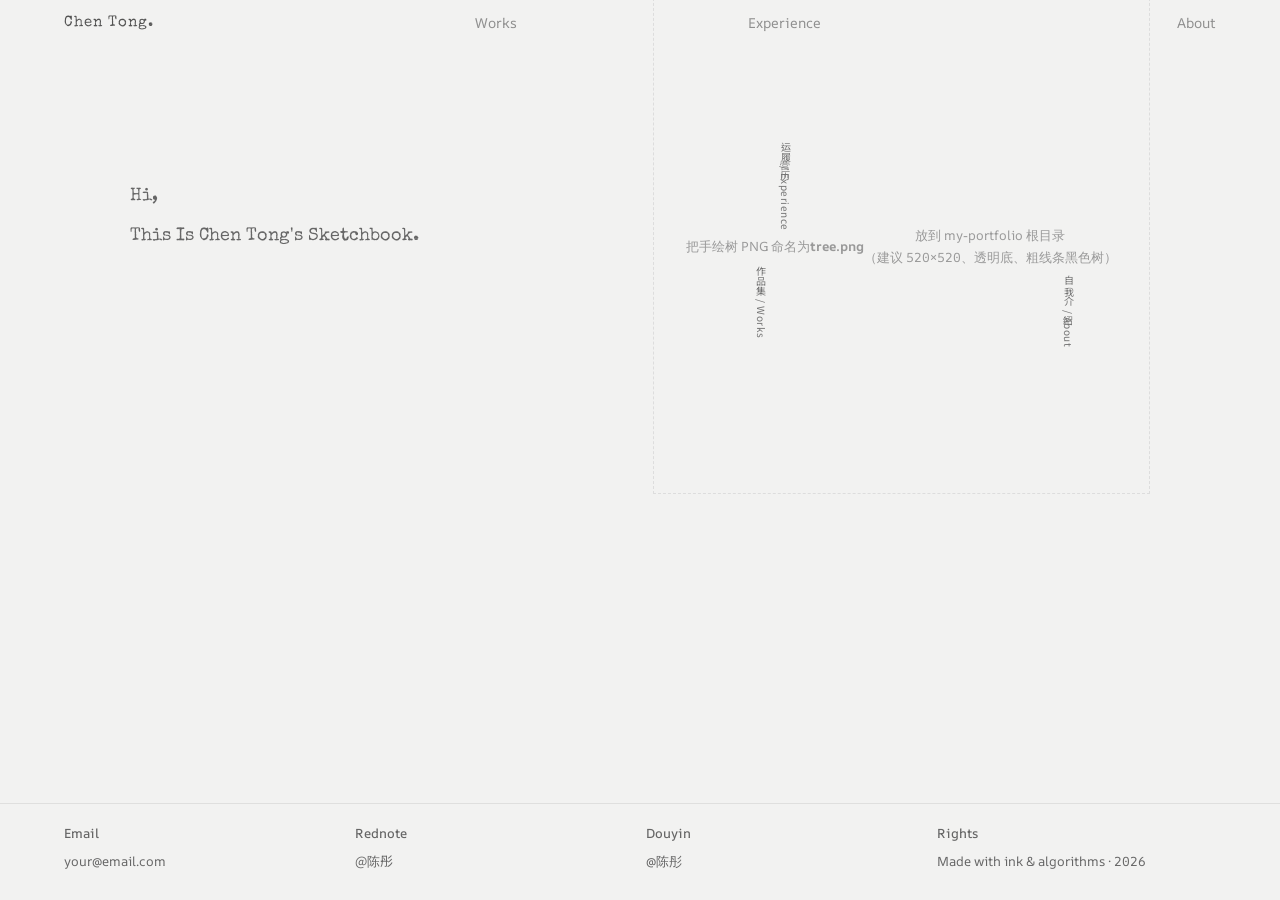
==== index.html @ 50fe326c "init: Chen Tong portfolio with sketchbook homepage + AIGC/Experience/About pages" ====
<!DOCTYPE html>
<html lang="zh-CN">
<head>
  <meta charset="UTF-8" />
  <meta name="viewport" content="width=device-width, initial-scale=1" />
  <title>陈彤 · AIGC Portfolio</title>
  <link rel="preconnect" href="https://fonts.googleapis.com">
  <link rel="preconnect" href="https://fonts.gstatic.com" crossorigin>
  <link href="https://fonts.googleapis.com/css2?family=AR+One+Sans:wght@400;500&family=Special+Elite&family=Noto+Sans+HK:wght@400;500&family=Source+Code+Pro:wght@400;500&display=swap" rel="stylesheet">
  <link rel="stylesheet" href="styles.css">
</head>
<body class="home">

  <header>
    <nav class="nav code">
      <a class="brand" href="./index.html">Chen Tong.</a>
      <a class="nav-1" href="./aigc.html">Works</a>
      <a class="nav-2" href="./experience.html">Experience</a>
      <a class="nav-3" href="./about.html">About</a>
    </nav>
  </header>

  <main class="hero-container">
    <section class="intro">
      <div class="intro-top">
        <h1 class="en-special">Hi,</h1>
        <h2 class="en-special">This Is Chen Tong's Sketchbook.</h2>
      </div>
      <div class="intro-cta">
        <p class="en-special">Let's Flip Through It.</p>
      </div>
    </section>

    <section class="visual">
      <div class="tree-wrap" aria-label="hand-drawn tree illustration">
        <div id="p5-overlay"></div>
        <img class="tree" id="treeImg" src="./tree.png" alt="Tree illustration"
             onerror="this.style.display='none'; document.getElementById('treeFallback').style.display='flex';" />
        <div class="tree-missing" id="treeFallback" style="display:none;">
          把手绘树 PNG 命名为 <b>tree.png</b> 放到 my-portfolio 根目录<br/>
          （建议 520×520、透明底、粗线条黑色树）
        </div>

        <a href="./experience.html" class="label experience cn-serif">运营履历 / Experience</a>
        <a href="./aigc.html"       class="label portfolio cn-serif">作品集 / Works</a>
        <a href="./about.html"      class="label introduction cn-serif">自我介绍 / About</a>
      </div>
    </section>
  </main>

  <footer>
    <div class="footer-inner code">
      <div class="footer-item"><b>Email</b><span>your@email.com</span></div>
      <div class="footer-item"><b>Rednote</b><span class="cn-serif">@陈彤</span></div>
      <div class="footer-item"><b>Douyin</b><span>@陈彤</span></div>
      <div class="footer-item"><b>Rights</b><span>Made with ink &amp; algorithms · 2026</span></div>
    </div>
  </footer>

  <script src="https://cdn.jsdelivr.net/npm/p5@1.11.11/lib/p5.js"></script>
  <script>
    // ========== P5 Tree + 字母悬停掉落 ==========
    let treeImg;
    let particles = [];
    let branchPoints = [];
    // 自拟短句池 —— 鼠标悬停树时字母从树枝掉下
    let letterPool = "做内容的人应当同时是讲故事的人和算法的朋友 让AI替我做重复的那一半 把时间留给有灵魂的那一半 一个人加一个AI等于一支队伍 Content with soul AIGC every day".replace(/\s+/g, "").split("");
    let poemIndex = 0;
    let isFinished = false;
    let groundMap = [];
    let currentSway = 0;
    let mobileShakeTimer = 0;
    let config = { fontSize:15, maxFallSpeed:1.5, drag:0.97, spawnIntensity:12, swayAmplitude:0.03, letterSpacing:20, groundY:0.95, driftRange:0.5, rotateSpeed:0.7, margin:0.2 };

    function preload(){
      treeImg = loadImage('./tree.png',
        () => console.log("tree.png loaded"),
        (e) => console.warn("tree.png not found — using fallback")
      );
    }
    function setup(){
      pixelDensity(1);
      if(!treeImg || !treeImg.width) return;
      let c = createCanvas(treeImg.width, treeImg.height);
      c.parent('p5-overlay');
      let baseLine = height * config.groundY;
      for(let i=0;i<width;i++) groundMap[i] = baseLine;
      treeImg.loadPixels();
      for(let x=0;x<treeImg.width;x+=6){
        for(let y=0;y<treeImg.height;y+=6){
          let idx = (x + y * treeImg.width) * 4;
          if(treeImg.pixels[idx + 3] > 50) branchPoints.push({x,y});
        }
      }
      textFont('Georgia'); textSize(config.fontSize); textAlign(CENTER, CENTER);
    }
    let hasHiddenStaticTree = false;
    function draw(){
      if(!treeImg || !treeImg.width) return;
      clear();
      let canvasElem = document.querySelector('#p5-overlay canvas');
      let eMX = mouseX, eMY = mouseY;
      if(canvasElem){
        eMX = mouseX * (width / canvasElem.offsetWidth);
        eMY = mouseY * (height / canvasElem.offsetHeight);
      }
      let m = width * config.margin;
      let mouseHover = (eMX > m && eMX < width-m && eMY > m && eMY < height-m);
      if(mobileShakeTimer > 0) mobileShakeTimer--;
      let isHovering = mouseHover || (mobileShakeTimer > 0);

      if(!hasHiddenStaticTree && frameCount > 5){
        let t = document.getElementById('treeImg');
        if(t) t.style.opacity = '0';
        hasHiddenStaticTree = true;
      }

      let targetSway = (isHovering && !isFinished) ? sin(frameCount*0.08)*config.swayAmplitude : 0;
      currentSway = lerp(currentSway, targetSway, 0.05);

      push();
      translate(width/2, height);
      shearX(currentSway);
      image(treeImg, -width/2, -height, width, height);
      pop();

      if(isHovering && !isFinished){
        for(let i=0;i<config.spawnIntensity;i++){
          if(poemIndex < letterPool.length){
            let pt = random(branchPoints);
            if(letterPool[poemIndex] !== " ") particles.push(new Letter(pt.x, pt.y, letterPool[poemIndex]));
            poemIndex++;
          } else { isFinished = true; }
        }
      }
      for(let p of particles){ p.update(); p.display(); }

      if(canvasElem){
        let ch = canvasElem.offsetHeight;
        let labels = [
          { sel:'.label.experience',   h:0.71, noiseOff:100 },
          { sel:'.label.portfolio',    h:0.46, noiseOff:200 },
          { sel:'.label.introduction', h:0.25, noiseOff:300 }
        ];
        for(let l of labels){
          let el = document.querySelector(l.sel);
          if(el){
            let swayX = -ch * l.h * Math.tan(currentSway);
            let wn = noise(frameCount*0.01 + l.noiseOff);
            let wind = (wn - 0.5) * 0.2;
            let rot = currentSway * 0.9 + wind;
            el.style.transformOrigin = "top center";
            el.style.transform = `translateX(${swayX}px) rotate(${rot}rad) skewX(${rot*15}deg)`;
          }
        }
      }
    }
    class Letter{
      constructor(x,y,c){
        this.pos=createVector(x,y); this.vel=createVector(random(-0.5,0.5), random(0.1,0.5));
        this.acc=createVector(0,0.04); this.char=c; this.isStatic=false;
        this.angle=random(TWO_PI); this.noiseSeed=random(1000); this.finalAngle=random(-0.4,0.4);
      }
      update(){
        if(this.isStatic) return;
        let breeze = map(noise(this.noiseSeed, frameCount*0.015), 0, 1, -config.driftRange, config.driftRange);
        this.vel.x += breeze * 0.15;
        this.vel.add(this.acc); this.vel.mult(config.drag);
        if(this.vel.y > config.maxFallSpeed) this.vel.y = config.maxFallSpeed;
        this.pos.add(this.vel);
        this.angle += (this.vel.mag()*0.08) * config.rotateSpeed;
        let xIdx = floor(constrain(this.pos.x, 0, width-1));
        if(this.pos.y >= groundMap[xIdx]){
          this.pos.y = groundMap[xIdx]; this.isStatic = true;
          let r = config.letterSpacing/2;
          for(let i=-r;i<=r;i++){
            let cx = floor(constrain(xIdx+i, 0, width-1));
            let lift = map(abs(i), 0, r, config.fontSize*0.65, 0);
            groundMap[cx] -= lift;
          }
        }
      }
      display(){
        push(); translate(this.pos.x, this.pos.y);
        rotate(this.isStatic ? this.finalAngle : this.angle);
        fill(70, this.isStatic ? 200 : 160); noStroke();
        text(this.char, 0, 0); pop();
      }
    }
    function mousePressed(){ handleInput(); }
    function touchStarted(){ handleInput(); }
    function handleInput(){
      let c = document.querySelector('#p5-overlay canvas');
      if(c && mouseX>0 && mouseX<width && mouseY>0 && mouseY<height) mobileShakeTimer = 180;
    }
  </script>

  <script>
    // 字符拆分入场动画
    document.addEventListener('DOMContentLoaded', () => {
      const targets = [
        { sel:'.intro-top h1',  baseDelay:0.1 },
        { sel:'.intro-top h2',  baseDelay:0.2 },
        { sel:'.intro-cta p',   baseDelay:2   }
      ];
      targets.forEach(t => {
        const el = document.querySelector(t.sel);
        if(!el) return;
        const text = el.textContent;
        let html = '';
        for(let i=0;i<text.length;i++){
          const ch = text[i];
          const rnd = Math.random()*0.8;
          const idx = i*0.02;
          const delay = t.baseDelay + rnd + idx;
          if(t.sel === '.intro-cta p'){
            const vanish = delay + 1 + 3 + Math.random()*0.5;
            html += `<span class="char" style="animation-name:floatUpChar,driftAway;animation-duration:1s,2s;animation-delay:${delay}s,${vanish}s;animation-fill-mode:forwards,forwards;">${ch}</span>`;
          } else {
            html += `<span class="char" style="animation-delay:${delay}s">${ch}</span>`;
          }
        }
        el.innerHTML = html;
      });
    });
  </script>
</body>
</html>
---- styles.css ----
/* ========== tokens ========== */
:root{
  --bg:   #F2F2F1;
  --ink:  #111111;
  --text: #666666;
  --muted:#999999;
  --line: #DDDDDD;
}
*{ box-sizing: border-box; }
html, body{ margin: 0; padding: 0; background: var(--bg); color: var(--text); }
body{
  font-family: "AR One Sans", sans-serif;
  line-height: 1.7;
  -webkit-font-smoothing: antialiased;
  -moz-osx-font-smoothing: grayscale;
}
a{ color: inherit; text-decoration: none; }

/* ========== Typography helpers ========== */
.en-special{ font-family: "Special Elite", serif; }
.code      { font-family: "AR One Sans", sans-serif; }
.cn-serif  { font-family: "Source Han Sans SC", "Noto Sans HK", sans-serif; }

/* ========== Top Nav (shared) ========== */
header{
  position: relative;
  background: transparent;
  z-index: 100;
}
.nav{
  max-width: 1200px;
  margin: 10px auto 0;
  padding: 0 24px;
  display: grid;
  grid-template-columns: 1fr 1fr 1fr 1fr;   /* 4 列：左边 brand，然后 3 个菜单 */
  align-items: center;
  font-size: 14px;
}
.nav .brand{
  justify-self: start;
  font-family: "Special Elite", serif;
  color: var(--ink);
  font-size: 15px;
  letter-spacing: 1px;
}
.nav a{
  color: var(--text);
  text-decoration: none;
  opacity: .7;
  transition: all 0.2s ease;
  display: inline-block;
  transform-origin: bottom center;
}
.nav a:hover{ opacity: 1; }
.nav a:active{
  color: #ccc;
  transform: perspective(500px) rotateX(60deg) skewX(-15deg);
}
.nav a.active{ opacity: 1; color: var(--ink); }
.nav a.nav-1{ justify-self: center; }
.nav a.nav-2{ justify-self: center; }
.nav a.nav-3{ justify-self: end; }

/* ========== Footer (shared) ========== */
footer{
  border-top: 1px solid rgba(0,0,0,0.08);
  margin-top: 0;
}
.footer-inner{
  max-width: 1200px;
  margin: 0 auto;
  padding: 18px 24px 28px;
  display: grid;
  grid-template-columns: repeat(4, 1fr);
  gap: 12px;
  font-size: 13px;
}
.footer-item b{
  display: block;
  font-weight: 500;
  margin-bottom: 6px;
}
@media (max-width: 480px){
  .footer-inner{ grid-template-columns: 1fr 1fr; row-gap: 16px; font-size: 12px; }
}

/* ========== HOMEPAGE (index.html) ========== */
body.home{
  height: 100vh;
  overflow: hidden;           /* 一屏固定，不滚动 */
  display: flex;
  flex-direction: column;
}
body.home main{ flex: 1; min-height: 0; }

.hero-container{
  max-width: 1200px;
  margin: -90px auto 0;
  padding: 0 24px 40px;
  display: grid;
  grid-template-columns: 1.05fr 1fr;
  gap: 2px;
  align-items: start;
  height: 100%;
}

.intro{
  padding: 24px 0;
  display: flex;
  flex-direction: column;
  min-height: 100px;
}
.intro-top{
  margin-bottom: 20px;
  padding-top: 210px;
}
.intro-cta{
  margin-top: 150px;
  padding-left: 320px;
}
.intro h1, .intro h2, .intro p{
  margin: 0;
  font-weight: 500;
  font-size: 18px;
  line-height: 1.8;
}
.intro h1{ margin-bottom: 8px; }

/* 字符级入场/飘散动画 */
.char{
  display: inline-block;
  opacity: 0;
  transform: translateY(40px) skewY(10deg);
  animation: floatUpChar 1s cubic-bezier(0.25,0.46,0.45,0.94) forwards;
  white-space: pre;
}
@keyframes floatUpChar{
  0%  { opacity: 0; transform: translateY(40px) skewY(10deg) rotate(5deg); }
  100%{ opacity: 1; transform: translateY(0) skewY(0) rotate(0deg); }
}
@keyframes driftAway{
  0%  { opacity: 1; transform: translate(0,0) rotate(0deg); filter: blur(0); }
  100%{ opacity: 0; transform: translate(30px,-30px) rotate(15deg); filter: blur(3px); }
}

.visual{
  position: relative;
  width: 100%;
  display: flex;
  justify-content: center;
  align-items: center;
  padding: 12px 0;
  margin-top: 40px;
}
.tree-wrap{
  position: relative;
  width: 100%;
  max-width: 520px;
  margin: 0 auto;
}
.tree{
  width: 100%;
  height: auto;
  display: block;
  opacity: 1;
  pointer-events: none;
  transition: opacity 0.8s ease-out;
}
.tree-missing{
  width: 100%;
  aspect-ratio: 1/1;
  border: 1px dashed var(--line);
  display: flex; align-items: center; justify-content: center;
  font-family: "AR One Sans", sans-serif;
  font-size: 13px;
  color: var(--muted);
  padding: 24px; text-align: center;
  line-height: 1.7;
}

/* 悬挂标签 */
.label{
  position: absolute;
  color: var(--text);
  font-size: 10px;
  writing-mode: vertical-rl;
  text-orientation: mixed;
  letter-spacing: 0.5px;
  opacity: .9;
  z-index: 20;
  pointer-events: auto;
  cursor: pointer;
  transition: opacity 0.2s;
}
.label:hover{ opacity: 1; }
.label.experience  { top: 29%; left: 25%; }
.label.portfolio   { top: 54%; left: 20%; }
.label.introduction{ top: 56%; left: 82%; }

#p5-overlay{
  position: absolute;
  inset: 0;
  z-index: 10;
  pointer-events: auto;
}
#p5-overlay canvas{
  width: 100% !important;
  height: auto !important;
  display: block;
}

/* ========== INNER PAGES (aigc / experience / about) ========== */
body.inner main{
  max-width: 1200px;
  margin: 0 auto;
  padding: 40px 24px 60px;
  min-height: calc(100vh - 180px);
}
.page-title{
  font-family: "Special Elite", serif;
  font-size: clamp(72px, 10vw, 140px);
  line-height: 1;
  color: var(--ink);
  letter-spacing: -2px;
  margin: 20px 0 12px;
}
.page-sub{
  font-family: "Noto Sans HK", sans-serif;
  font-size: 15px;
  color: var(--text);
  max-width: 640px;
  margin: 0 0 40px;
}

/* ===== AIGC page: wave-based section switcher ===== */
.aigc-stage{
  position: relative;
  height: 72vh;
  min-height: 560px;
  border-top: 1px solid var(--line);
}
.aigc-canvas{
  position: absolute;
  inset: 0;
  z-index: 5;
}
.aigc-content{
  position: absolute;
  inset: 40px 0 260px;
  z-index: 2;
  overflow: hidden;
  padding: 0 10px;
}
.aigc-panel{
  opacity: 0;
  pointer-events: none;
  transition: opacity .5s ease;
  position: absolute;
  inset: 0;
  display: flex; flex-direction: column; gap: 12px;
}
.aigc-panel.visible{ opacity: 1; pointer-events: auto; }

.aigc-sub{
  font-family: "Noto Sans HK", sans-serif;
  font-size: 13px;
  color: var(--text);
  max-width: 760px;
  margin-bottom: 12px;
}
.aigc-gallery{
  display: grid;
  grid-template-columns: repeat(3, 1fr);
  gap: 20px;
  flex: 1;
  align-content: start;
}
@media (max-width: 820px){ .aigc-gallery{ grid-template-columns: 1fr 1fr; } }
@media (max-width: 520px){ .aigc-gallery{ grid-template-columns: 1fr; } }

.thumb-item{ display: flex; flex-direction: column; gap: 6px; }
.thumb{
  width: 100%; aspect-ratio: 3/4;
  background: #fff;
  border: 1px solid var(--line);
  overflow: hidden; position: relative;
  cursor: zoom-in;
  transition: transform .25s ease;
}
.thumb:hover{ transform: translateY(-3px); }
.thumb img{
  position: absolute; inset: 0;
  width: 100%; height: 100%;
  object-fit: contain;
  display: block;
}
.thumb.video::after{
  content: "▶";
  position: absolute; inset: 0;
  display: flex; align-items: center; justify-content: center;
  font-size: 28px; color: var(--muted);
}
.thumb-meta{
  display: flex; justify-content: space-between; align-items: baseline;
  font-family: "Source Code Pro", monospace;
  font-size: 11px;
  color: var(--text);
  letter-spacing: 1px;
}
.thumb-meta .no{ color: var(--muted); }

/* 工作流列表 */
.wf-list{
  display: grid;
  grid-template-columns: 1fr 1fr;
  gap: 0;
  border-top: 1px solid var(--line);
  align-content: start;
}
@media (max-width: 820px){ .wf-list{ grid-template-columns: 1fr; } }
.wf-item{
  padding: 18px 20px 18px 0;
  border-bottom: 1px solid var(--line);
  border-right: 1px solid var(--line);
}
.wf-item:nth-child(even){ border-right: none; padding-left: 20px; }
.wf-no{ font-family: "Source Code Pro", monospace; font-size: 11px; color: var(--muted); letter-spacing: 2px; }
.wf-title{ font-family: "Noto Sans HK", sans-serif; font-size: 16px; font-weight: 500; color: var(--ink); margin: 6px 0 4px; }
.wf-desc{ font-family: "Noto Sans HK", sans-serif; font-size: 13px; color: var(--text); line-height: 1.7; }

/* ===== Image modal (点图放大) ===== */
.img-modal{
  position: fixed; inset: 0;
  background: rgba(0,0,0,.82);
  display: flex; align-items: center; justify-content: center;
  z-index: 200;
  opacity: 0; pointer-events: none;
  transition: opacity .25s ease;
}
.img-modal.active{ opacity: 1; pointer-events: auto; }
.img-modal img{
  max-width: 88vw; max-height: 88vh;
  object-fit: contain; cursor: zoom-out;
}

/* ===== Experience page (Career) ===== */
.career-group{ margin-bottom: 48px; }
.career-label{
  font-family: "Special Elite", serif;
  font-size: 22px;
  color: var(--ink);
  margin-bottom: 18px;
  letter-spacing: -.5px;
  border-bottom: 1px solid var(--line);
  padding-bottom: 8px;
}
.acct-grid{
  display: grid;
  grid-template-columns: repeat(3, 1fr);
  gap: 0;
  border-top: 1px solid var(--line);
}
@media (max-width: 820px){ .acct-grid{ grid-template-columns: 1fr 1fr; } }
@media (max-width: 520px){ .acct-grid{ grid-template-columns: 1fr; } }
.acct{
  padding: 22px 20px 22px 0;
  border-bottom: 1px solid var(--line);
  border-right: 1px solid var(--line);
  display: block;
}
.acct:nth-child(3n){ border-right: none; }
.acct:not(:nth-child(3n+1)){ padding-left: 20px; }
.acct-platform{ font-family: "Source Code Pro", monospace; font-size: 11px; letter-spacing: 2px; color: var(--muted); text-transform: uppercase; }
.acct-name{ font-family: "Noto Sans HK", sans-serif; font-size: 17px; font-weight: 500; color: var(--ink); margin: 6px 0 4px; }
.acct-stats{ display: flex; gap: 16px; font-family: "Source Code Pro", monospace; font-size: 12px; color: var(--text); margin: 6px 0 10px; }
.acct-stats b{ color: var(--ink); font-weight: 500; }
.acct-desc{ font-family: "Noto Sans HK", sans-serif; font-size: 13px; color: var(--text); line-height: 1.7; }

/* ===== About page (Skills) ===== */
.skills-grid{
  display: grid; grid-template-columns: 1fr 1fr; gap: 0;
  border-top: 1px solid var(--line);
}
@media (max-width: 820px){ .skills-grid{ grid-template-columns: 1fr; } }
.skill-block{
  padding: 28px 22px 28px 0;
  border-bottom: 1px solid var(--line);
  border-right: 1px solid var(--line);
}
.skill-block:nth-child(even){ border-right: none; padding-left: 22px; }
.skill-block h3{
  font-family: "Special Elite", serif;
  font-size: 26px;
  color: var(--ink);
  margin: 0 0 10px;
  letter-spacing: -.5px;
}
.skill-block ul{ padding-left: 18px; margin: 6px 0 0; font-family: "Noto Sans HK", sans-serif; color: var(--text); }
.skill-block li{ margin-bottom: 6px; }
.skill-block p{ font-family: "Noto Sans HK", sans-serif; color: var(--text); margin: 0; }

.moodboard{
  display: grid; grid-template-columns: repeat(3, 1fr); gap: 16px;
  margin-top: 28px;
}
@media (max-width: 820px){ .moodboard{ grid-template-columns: 1fr 1fr; } }
.mood{
  aspect-ratio: 3/4;
  background: #fff;
  border: 1px solid var(--line);
  display: flex; align-items: flex-end; padding: 12px;
  font-family: "Source Code Pro", monospace;
  font-size: 11px; color: var(--muted);
  letter-spacing: 1px;
}

/* ===== Homepage responsive ===== */
@media (max-width: 1024px){
  body.home{ height: auto; overflow: auto; }
  .hero-container{
    grid-template-columns: 1fr;
    gap: 12px;
    align-items: center;
    height: auto;
    min-height: calc(100vh - 160px);
  }
  .intro{ text-align: center; min-height: auto; }
  .intro-top{ padding-top: 120px; }
  .intro-cta{ margin-top: 32px; padding-left: 0; }
  .visual{ margin-top: 0; }
  .visual .tree-wrap{ max-width: 420px; }
  .label{ font-size: 12px; }
  .label.introduction{ top: auto; bottom: 18%; right: 15%; left: auto; }
}
@media (max-width: 480px){
  .nav{ padding: 0 16px; font-size: 12px; }
  .hero-container{ padding: 0 16px 40px; margin-top: 40px; }
  .intro-top{ padding-top: 0; margin-bottom: 10px; }
  .intro-cta{ margin-top: 20px; }
  .intro h1, .intro h2, .intro p{ font-size: 15px; line-height: 1.5; }
  .visual .tree-wrap{ max-width: 380px; transform: translateX(-5%); }
  .label.introduction{ top: 56%; left: 78%; right: auto; bottom: auto; }
}
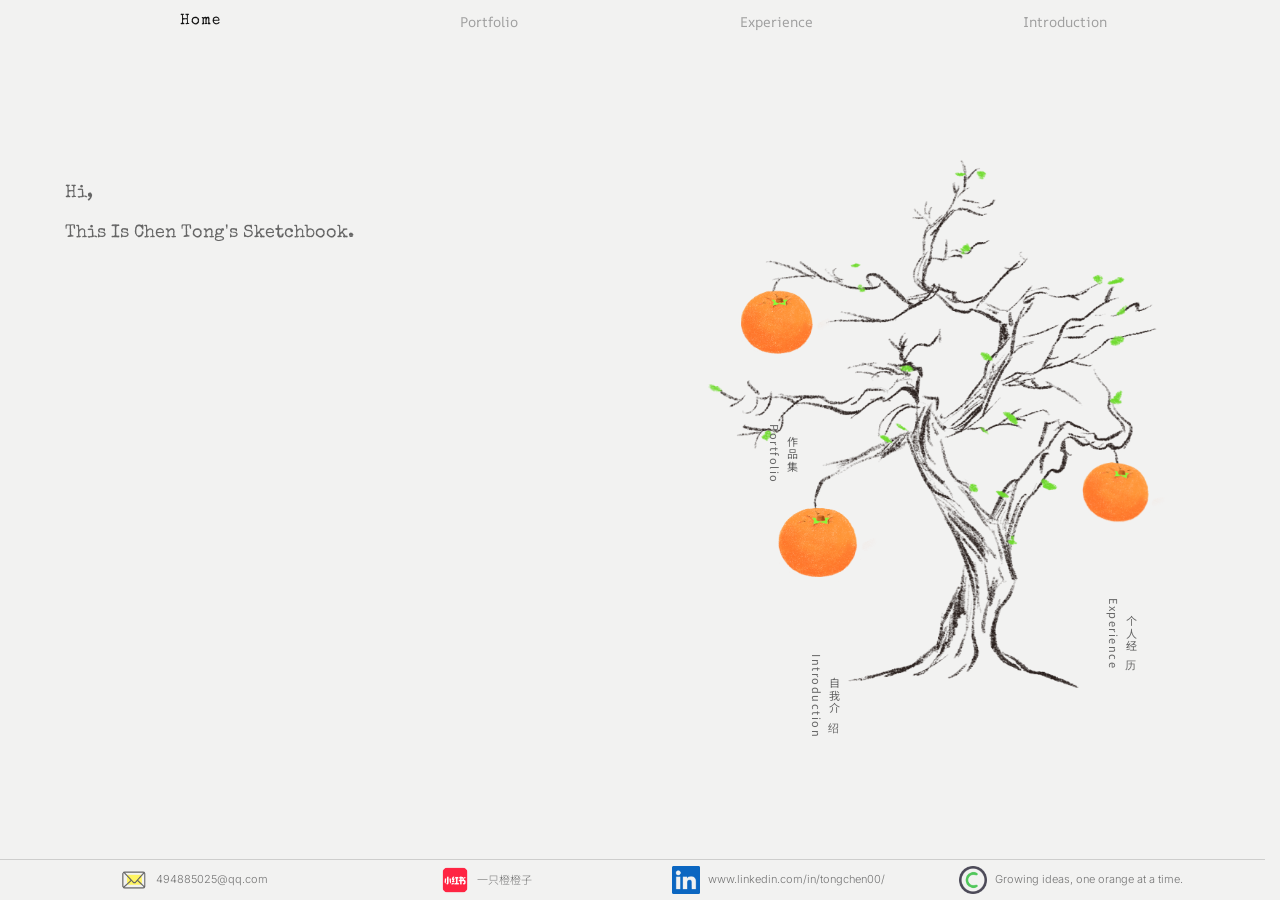
==== commit 5b81166d: "feat: complete portfolio with Portfolio/Experience/About pages - Portfolio: 4 oranges (IP/Poster/AI " ====
--- a/index.html
+++ b/index.html
@@ -6,17 +6,17 @@
   <title>陈彤 · AIGC Portfolio</title>
   <link rel="preconnect" href="https://fonts.googleapis.com">
   <link rel="preconnect" href="https://fonts.gstatic.com" crossorigin>
-  <link href="https://fonts.googleapis.com/css2?family=AR+One+Sans:wght@400;500&family=Special+Elite&family=Noto+Sans+HK:wght@400;500&family=Source+Code+Pro:wght@400;500&display=swap" rel="stylesheet">
+  <link href="https://fonts.googleapis.com/css2?family=AR+One+Sans:wght@400;500&family=Inter:wght@300;400;600&family=Special+Elite&family=Noto+Sans+HK:wght@400;500&family=Source+Code+Pro:wght@400;500&display=swap" rel="stylesheet">
   <link rel="stylesheet" href="styles.css">
 </head>
 <body class="home">
 
   <header>
     <nav class="nav code">
-      <a class="brand" href="./index.html">Chen Tong.</a>
-      <a class="nav-1" href="./aigc.html">Works</a>
+      <a class="brand" href="./index.html">Home</a>
+      <a class="nav-1" href="./aigc.html">Portfolio</a>
       <a class="nav-2" href="./experience.html">Experience</a>
-      <a class="nav-3" href="./about.html">About</a>
+      <a class="nav-3" href="./about.html">Introduction</a>
     </nav>
   </header>
 
@@ -27,176 +27,64 @@
         <h2 class="en-special">This Is Chen Tong's Sketchbook.</h2>
       </div>
       <div class="intro-cta">
-        <p class="en-special">Let's Flip Through It.</p>
+        <p class="en-special">Let's Pick an orange.</p>
       </div>
     </section>
 
     <section class="visual">
-      <div class="tree-wrap" aria-label="hand-drawn tree illustration">
-        <div id="p5-overlay"></div>
-        <img class="tree" id="treeImg" src="./tree.png" alt="Tree illustration"
-             onerror="this.style.display='none'; document.getElementById('treeFallback').style.display='flex';" />
-        <div class="tree-missing" id="treeFallback" style="display:none;">
-          把手绘树 PNG 命名为 <b>tree.png</b> 放到 my-portfolio 根目录<br/>
-          （建议 520×520、透明底、粗线条黑色树）
+      <div class="tree-wrap" aria-label="hand-drawn orange tree">
+        <img class="tree" src="./images/tree_new/tree.png" alt="Orange tree" />
+
+        <!-- 飘落的叶子（6 片错开节奏） -->
+        <div class="leaves-layer" aria-hidden="true">
+          <img class="leaf leaf-1" src="./images/tree/leaves.png" alt="" />
+          <img class="leaf leaf-2" src="./images/tree/leaves.png" alt="" />
+          <img class="leaf leaf-3" src="./images/tree/leaves.png" alt="" />
+          <img class="leaf leaf-4" src="./images/tree/leaves.png" alt="" />
+          <img class="leaf leaf-5" src="./images/tree/leaves.png" alt="" />
+          <img class="leaf leaf-6" src="./images/tree/leaves.png" alt="" />
         </div>
 
-        <a href="./experience.html" class="label experience cn-serif">运营履历 / Experience</a>
-        <a href="./aigc.html"       class="label portfolio cn-serif">作品集 / Works</a>
-        <a href="./about.html"      class="label introduction cn-serif">自我介绍 / About</a>
+        <!-- 3 颗橙子，每颗对应一个子页面；位置用百分比，方便后续微调 -->
+        <a class="orange-item portfolio" href="javascript:void(0)" data-target="./aigc.html">
+          <img class="orange" src="./images/tree_new/orange1.png" alt="" />
+          <span class="orange-label cn-serif">作品集<br/>Portfolio</span>
+        </a>
+        <a class="orange-item experience" href="javascript:void(0)" data-target="./experience.html">
+          <img class="orange" src="./images/tree_new/orange2.png" alt="" />
+          <span class="orange-label cn-serif">个人经历<br/>Experience</span>
+        </a>
+        <a class="orange-item introduction" href="javascript:void(0)" data-target="./about.html">
+          <img class="orange" src="./images/tree_new/orange3.png" alt="" />
+          <span class="orange-label cn-serif">自我介绍<br/>Introduction</span>
+        </a>
       </div>
     </section>
   </main>
 
   <footer>
     <div class="footer-inner code">
-      <div class="footer-item"><b>Email</b><span>your@email.com</span></div>
-      <div class="footer-item"><b>Rednote</b><span class="cn-serif">@陈彤</span></div>
-      <div class="footer-item"><b>Douyin</b><span>@陈彤</span></div>
-      <div class="footer-item"><b>Rights</b><span>Made with ink &amp; algorithms · 2026</span></div>
+      <div class="footer-item">
+        <img class="footer-icon" src="./images/UI_new/Email.png" alt="Email" />
+        <a href="mailto:494885025@qq.com">494885025@qq.com</a>
+      </div>
+      <div class="footer-item">
+        <img class="footer-icon" src="./images/UI_new/Rednote.png" alt="Rednote" />
+        <a class="cn-serif" href="https://www.xiaohongshu.com/user/profile/608949a9000000000101de95?xsec_token=ABeM8Un3uuypA7dOGqYhXfcfPrAej8FT4cInKEH543rTo%3D&amp;xsec_source=pc_search" target="_blank" rel="noopener">一只橙橙子</a>
+      </div>
+      <div class="footer-item">
+        <img class="footer-icon" src="./images/UI_new/Linkedin.png" alt="LinkedIn" />
+        <a href="https://www.linkedin.com/in/tongchen00/" target="_blank" rel="noopener">www.linkedin.com/in/tongchen00/</a>
+      </div>
+      <div class="footer-item">
+        <img class="footer-icon" src="./images/UI_new/Rights.png" alt="Rights" />
+        <span>Growing ideas, one orange at a time.</span>
+      </div>
     </div>
   </footer>
 
-  <script src="https://cdn.jsdelivr.net/npm/p5@1.11.11/lib/p5.js"></script>
   <script>
-    // ========== P5 Tree + 字母悬停掉落 ==========
-    let treeImg;
-    let particles = [];
-    let branchPoints = [];
-    // 自拟短句池 —— 鼠标悬停树时字母从树枝掉下
-    let letterPool = "做内容的人应当同时是讲故事的人和算法的朋友 让AI替我做重复的那一半 把时间留给有灵魂的那一半 一个人加一个AI等于一支队伍 Content with soul AIGC every day".replace(/\s+/g, "").split("");
-    let poemIndex = 0;
-    let isFinished = false;
-    let groundMap = [];
-    let currentSway = 0;
-    let mobileShakeTimer = 0;
-    let config = { fontSize:15, maxFallSpeed:1.5, drag:0.97, spawnIntensity:12, swayAmplitude:0.03, letterSpacing:20, groundY:0.95, driftRange:0.5, rotateSpeed:0.7, margin:0.2 };
-
-    function preload(){
-      treeImg = loadImage('./tree.png',
-        () => console.log("tree.png loaded"),
-        (e) => console.warn("tree.png not found — using fallback")
-      );
-    }
-    function setup(){
-      pixelDensity(1);
-      if(!treeImg || !treeImg.width) return;
-      let c = createCanvas(treeImg.width, treeImg.height);
-      c.parent('p5-overlay');
-      let baseLine = height * config.groundY;
-      for(let i=0;i<width;i++) groundMap[i] = baseLine;
-      treeImg.loadPixels();
-      for(let x=0;x<treeImg.width;x+=6){
-        for(let y=0;y<treeImg.height;y+=6){
-          let idx = (x + y * treeImg.width) * 4;
-          if(treeImg.pixels[idx + 3] > 50) branchPoints.push({x,y});
-        }
-      }
-      textFont('Georgia'); textSize(config.fontSize); textAlign(CENTER, CENTER);
-    }
-    let hasHiddenStaticTree = false;
-    function draw(){
-      if(!treeImg || !treeImg.width) return;
-      clear();
-      let canvasElem = document.querySelector('#p5-overlay canvas');
-      let eMX = mouseX, eMY = mouseY;
-      if(canvasElem){
-        eMX = mouseX * (width / canvasElem.offsetWidth);
-        eMY = mouseY * (height / canvasElem.offsetHeight);
-      }
-      let m = width * config.margin;
-      let mouseHover = (eMX > m && eMX < width-m && eMY > m && eMY < height-m);
-      if(mobileShakeTimer > 0) mobileShakeTimer--;
-      let isHovering = mouseHover || (mobileShakeTimer > 0);
-
-      if(!hasHiddenStaticTree && frameCount > 5){
-        let t = document.getElementById('treeImg');
-        if(t) t.style.opacity = '0';
-        hasHiddenStaticTree = true;
-      }
-
-      let targetSway = (isHovering && !isFinished) ? sin(frameCount*0.08)*config.swayAmplitude : 0;
-      currentSway = lerp(currentSway, targetSway, 0.05);
-
-      push();
-      translate(width/2, height);
-      shearX(currentSway);
-      image(treeImg, -width/2, -height, width, height);
-      pop();
-
-      if(isHovering && !isFinished){
-        for(let i=0;i<config.spawnIntensity;i++){
-          if(poemIndex < letterPool.length){
-            let pt = random(branchPoints);
-            if(letterPool[poemIndex] !== " ") particles.push(new Letter(pt.x, pt.y, letterPool[poemIndex]));
-            poemIndex++;
-          } else { isFinished = true; }
-        }
-      }
-      for(let p of particles){ p.update(); p.display(); }
-
-      if(canvasElem){
-        let ch = canvasElem.offsetHeight;
-        let labels = [
-          { sel:'.label.experience',   h:0.71, noiseOff:100 },
-          { sel:'.label.portfolio',    h:0.46, noiseOff:200 },
-          { sel:'.label.introduction', h:0.25, noiseOff:300 }
-        ];
-        for(let l of labels){
-          let el = document.querySelector(l.sel);
-          if(el){
-            let swayX = -ch * l.h * Math.tan(currentSway);
-            let wn = noise(frameCount*0.01 + l.noiseOff);
-            let wind = (wn - 0.5) * 0.2;
-            let rot = currentSway * 0.9 + wind;
-            el.style.transformOrigin = "top center";
-            el.style.transform = `translateX(${swayX}px) rotate(${rot}rad) skewX(${rot*15}deg)`;
-          }
-        }
-      }
-    }
-    class Letter{
-      constructor(x,y,c){
-        this.pos=createVector(x,y); this.vel=createVector(random(-0.5,0.5), random(0.1,0.5));
-        this.acc=createVector(0,0.04); this.char=c; this.isStatic=false;
-        this.angle=random(TWO_PI); this.noiseSeed=random(1000); this.finalAngle=random(-0.4,0.4);
-      }
-      update(){
-        if(this.isStatic) return;
-        let breeze = map(noise(this.noiseSeed, frameCount*0.015), 0, 1, -config.driftRange, config.driftRange);
-        this.vel.x += breeze * 0.15;
-        this.vel.add(this.acc); this.vel.mult(config.drag);
-        if(this.vel.y > config.maxFallSpeed) this.vel.y = config.maxFallSpeed;
-        this.pos.add(this.vel);
-        this.angle += (this.vel.mag()*0.08) * config.rotateSpeed;
-        let xIdx = floor(constrain(this.pos.x, 0, width-1));
-        if(this.pos.y >= groundMap[xIdx]){
-          this.pos.y = groundMap[xIdx]; this.isStatic = true;
-          let r = config.letterSpacing/2;
-          for(let i=-r;i<=r;i++){
-            let cx = floor(constrain(xIdx+i, 0, width-1));
-            let lift = map(abs(i), 0, r, config.fontSize*0.65, 0);
-            groundMap[cx] -= lift;
-          }
-        }
-      }
-      display(){
-        push(); translate(this.pos.x, this.pos.y);
-        rotate(this.isStatic ? this.finalAngle : this.angle);
-        fill(70, this.isStatic ? 200 : 160); noStroke();
-        text(this.char, 0, 0); pop();
-      }
-    }
-    function mousePressed(){ handleInput(); }
-    function touchStarted(){ handleInput(); }
-    function handleInput(){
-      let c = document.querySelector('#p5-overlay canvas');
-      if(c && mouseX>0 && mouseX<width && mouseY>0 && mouseY<height) mobileShakeTimer = 180;
-    }
-  </script>
-
-  <script>
-    // 字符拆分入场动画
+    // 字符拆分入场动画（沿用）
     document.addEventListener('DOMContentLoaded', () => {
       const targets = [
         { sel:'.intro-top h1',  baseDelay:0.1 },
@@ -210,9 +98,7 @@
         let html = '';
         for(let i=0;i<text.length;i++){
           const ch = text[i];
-          const rnd = Math.random()*0.8;
-          const idx = i*0.02;
-          const delay = t.baseDelay + rnd + idx;
+          const delay = t.baseDelay + Math.random()*0.8 + i*0.02;
           if(t.sel === '.intro-cta p'){
             const vanish = delay + 1 + 3 + Math.random()*0.5;
             html += `<span class="char" style="animation-name:floatUpChar,driftAway;animation-duration:1s,2s;animation-delay:${delay}s,${vanish}s;animation-fill-mode:forwards,forwards;">${ch}</span>`;
@@ -224,5 +110,25 @@
       });
     });
   </script>
+
+  <script>
+    // 橙子交互：点击 → 掉落动画 → 跳转到对应页面
+    const oranges = document.querySelectorAll('.orange-item');
+    let isBusy = false;
+
+    oranges.forEach(o => {
+      o.addEventListener('click', e => {
+        e.preventDefault();
+        if (isBusy) return;
+        isBusy = true;
+        const target = o.dataset.target;
+        o.classList.add('falling');
+        // 下落动画 ~900ms 完成后跳转
+        setTimeout(() => {
+          window.location.href = target;
+        }, 700);
+      });
+    });
+  </script>
 </body>
 </html>
--- a/styles.css
+++ b/styles.css
@@ -5,12 +5,33 @@
   --text: #666666;
   --muted:#999999;
   --line: #DDDDDD;
+  /* 自定义鼠标：白色 + 黑边 + 加大 */
+  --cursor-arrow: url("data:image/svg+xml;utf8,<svg xmlns='http://www.w3.org/2000/svg' width='28' height='28'><path d='M4 3 L4 22 L10 17 L14 25 L17 24 L13 16 L21 16 Z' fill='white' stroke='black' stroke-width='1.4' stroke-linejoin='round'/></svg>") 4 2;
+  --cursor-pointer: url("data:image/svg+xml;utf8,<svg xmlns='http://www.w3.org/2000/svg' width='28' height='32'><path d='M11 3 L11 16 L8 13 L5 16 L11 25 L11 28 L20 28 L20 25 L23 22 L23 13 L18 13 L18 11 L15 11 L15 8 L13 8 L13 3 Z' fill='white' stroke='black' stroke-width='1.4' stroke-linejoin='round'/></svg>") 11 4;
 }
 *{ box-sizing: border-box; }
-html, body{ margin: 0; padding: 0; background: var(--bg); color: var(--text); }
+html, body{
+  margin: 0; padding: 0;
+  background: var(--bg);
+  color: var(--text);
+  cursor: var(--cursor-arrow), auto;
+}
+html{ overflow-y: scroll; scrollbar-gutter: stable; }
+
+/* 所有可点击元素：白色加大手指鼠标 */
+a, button, [role="button"], label[for],
+.acct, .ptree-orange, .tree-orange, .orange-item,
+.bv-player, .bp, .peel-item, .step03-avatar-link,
+.fs-close, .peel-close, .video-modal-close, .orange-modal-close,
+.label, .wf-s2-code-link, .wf-s2-code-text,
+.wf-s2-video, .wf-s2-video-label,
+.wf-b-video-slot, .pnav-item, .nav a,
+.brand{
+  cursor: var(--cursor-pointer), pointer;
+}
 body{
   font-family: "AR One Sans", sans-serif;
-  line-height: 1.7;
+  line-height: 1.5;
   -webkit-font-smoothing: antialiased;
   -moz-osx-font-smoothing: grayscale;
 }
@@ -26,6 +47,7 @@
   position: relative;
   background: transparent;
   z-index: 100;
+  width: 100%;
 }
 .nav{
   max-width: 1200px;
@@ -37,51 +59,81 @@
   font-size: 14px;
 }
 .nav .brand{
-  justify-self: start;
+  justify-self: center;
   font-family: "Special Elite", serif;
   color: var(--ink);
   font-size: 15px;
   letter-spacing: 1px;
 }
 .nav a{
-  color: var(--text);
+  color: #A0A0A0;
   text-decoration: none;
-  opacity: .7;
-  transition: all 0.2s ease;
+  transition: color 0.2s ease, transform 0.2s ease;
   display: inline-block;
   transform-origin: bottom center;
 }
-.nav a:hover{ opacity: 1; }
+.nav a:hover{ color: #808080; }
 .nav a:active{
   color: #ccc;
   transform: perspective(500px) rotateX(60deg) skewX(-15deg);
 }
-.nav a.active{ opacity: 1; color: var(--ink); }
+.nav a.active{ color: var(--ink); }
 .nav a.nav-1{ justify-self: center; }
 .nav a.nav-2{ justify-self: center; }
-.nav a.nav-3{ justify-self: end; }
+.nav a.nav-3{ justify-self: center; }
 
 /* ========== Footer (shared) ========== */
 footer{
-  border-top: 1px solid rgba(0,0,0,0.08);
+  border-top: 1px solid rgba(0,0,0,0.15);
   margin-top: 0;
+  background: var(--bg);
+  position: relative;
+  z-index: 20;
 }
 .footer-inner{
-  max-width: 1200px;
+  max-width: 1680px;
   margin: 0 auto;
-  padding: 18px 24px 28px;
+  padding: 6px 60px;
   display: grid;
   grid-template-columns: repeat(4, 1fr);
-  gap: 12px;
-  font-size: 13px;
-}
-.footer-item b{
-  display: block;
-  font-weight: 500;
-  margin-bottom: 6px;
+  gap: 24px;
+  font-family: "Inter", sans-serif;
+  font-size: 11px;
+  font-weight: 300;
+  align-items: center;
+  color: #757575;
+}
+.footer-item{
+  display: flex;
+  flex-direction: row;
+  align-items: center;
+  gap: 8px;
+  line-height: 1.4;
+  font-weight: 300;
+  color: #757575;
+  justify-self: center;
+}
+.footer-icon{
+  width: 28px;
+  height: 28px;
+  object-fit: contain;
+  flex-shrink: 0;
+}
+.footer-item a{
+  color: #757575;
+  transition: color .2s ease;
+}
+.footer-item a:hover{ color: var(--ink); }
+@media (max-width: 1024px){
+  .footer-inner{ padding: 6px 28px; gap: 18px; }
+  .footer-icon{ width: 26px; height: 26px; }
+}
+@media (max-width: 820px){
+  .footer-inner{ grid-template-columns: 1fr 1fr; row-gap: 14px; }
 }
 @media (max-width: 480px){
-  .footer-inner{ grid-template-columns: 1fr 1fr; row-gap: 16px; font-size: 12px; }
+  .footer-inner{ grid-template-columns: 1fr; padding: 10px 16px 14px; }
+  .footer-icon{ width: 24px; height: 24px; }
 }
 
 /* ========== HOMEPAGE (index.html) ========== */
@@ -96,11 +148,11 @@
 .hero-container{
   max-width: 1200px;
   margin: -90px auto 0;
-  padding: 0 24px 40px;
+  padding: 0 24px 0;              /* 下 padding 归零，让 visual 能贴底 */
   display: grid;
   grid-template-columns: 1.05fr 1fr;
   gap: 2px;
-  align-items: start;
+  align-items: stretch;           /* 让两列都撑满可用高度 */
   height: 100%;
 }
 
@@ -148,20 +200,23 @@
   width: 100%;
   display: flex;
   justify-content: center;
-  align-items: center;
-  padding: 12px 0;
-  margin-top: 40px;
+  align-items: flex-end;          /* 树贴到底部 = footer 线上方 */
+  padding: 0;
+  margin: 0;
 }
 .tree-wrap{
   position: relative;
-  width: 100%;
-  max-width: 520px;
+  aspect-ratio: 1518 / 2276;     /* 锁定树的原始比例，防止横向拉伸 */
+  height: 92vh;
+  max-width: 100%;
   margin: 0 auto;
+  transform: translateX(30px);
 }
 .tree{
   width: 100%;
-  height: auto;
-  display: block;
+  height: 100%;
+  display: block;
+  object-fit: contain;
   opacity: 1;
   pointer-events: none;
   transition: opacity 0.8s ease-out;
@@ -176,6 +231,154 @@
   color: var(--muted);
   padding: 24px; text-align: center;
   line-height: 1.7;
+}
+
+/* ========== 飘落的叶子（首页树上的点缀） ========== */
+.leaves-layer{
+  position: absolute;
+  inset: 0;
+  pointer-events: none;
+  overflow: visible;
+  z-index: 3;
+}
+.leaf{
+  position: absolute;
+  top: -6%;
+  width: 26px;
+  opacity: 0;
+  will-change: transform, opacity;
+  animation: leafFall 11s linear infinite;
+}
+.leaf-1{ left: 20%; animation-delay: 0s;   animation-duration: 12s; }
+.leaf-2{ left: 38%; animation-delay: 2.5s; animation-duration: 10s; width: 22px; }
+.leaf-3{ left: 55%; animation-delay: 5s;   animation-duration: 13s; width: 30px; }
+.leaf-4{ left: 70%; animation-delay: 7s;   animation-duration: 11s; width: 24px; }
+.leaf-5{ left: 30%; animation-delay: 9s;   animation-duration: 14s; width: 28px; }
+.leaf-6{ left: 60%; animation-delay: 11s;  animation-duration: 12s; width: 20px; }
+
+@keyframes leafFall{
+  0%   { opacity: 0; transform: translate(0, 0) rotate(0deg); }
+  8%   { opacity: 1; }
+  30%  { transform: translate(18px, 30vh) rotate(120deg); }
+  55%  { transform: translate(-12px, 55vh) rotate(260deg); }
+  80%  { transform: translate(22px, 82vh) rotate(420deg); opacity: .85; }
+  100% { opacity: 0; transform: translate(-8px, 100vh) rotate(540deg); }
+}
+
+/* ========== 橙子：微摇晃 + 点击下落 ========== */
+/* 位置和尺寸全部来自 Figma 设计稿（树框 759×1138，换算成百分比）
+   橙子按百分比缩放，确保永远挂在对应的树枝上 */
+.orange-item{
+  position: absolute;
+  display: flex; flex-direction: column; align-items: center; gap: 6px;
+  text-decoration: none;
+  color: var(--text);
+  cursor: pointer;
+  z-index: 20;
+}
+.orange-item.portfolio   { top: 21.88%; left: 6.72%;  width: 24.90%; }   /* orange 1: 左上 */
+.orange-item.experience  { top: 42.27%; left: 66.14%; width: 28.85%; }   /* orange 2: 右中 */
+.orange-item.introduction{ top: 47.10%; left: 13.04%; width: 27.40%; }   /* orange 3: 左下 */
+
+.orange{
+  width: 100%; height: auto;
+  display: block;
+  transform-origin: top center;      /* 从蒂（顶部）悬挂 */
+  animation: orangeSway 3.2s ease-in-out infinite;
+  transition: transform .2s ease;
+  will-change: transform;
+}
+/* 每颗橙子错开相位，像风吹节奏 */
+.orange-item.experience  .orange{ animation-delay: -1s;   animation-duration: 3.6s; }
+.orange-item.introduction .orange{ animation-delay: -2s;  animation-duration: 2.8s; }
+
+.orange-item:hover .orange{
+  transform: scale(1.08);
+  animation-play-state: paused;
+}
+
+.orange-label{
+  writing-mode: vertical-rl;
+  text-orientation: mixed;
+  font-size: 11px;
+  letter-spacing: 1.5px;
+  line-height: 1.6;
+  color: var(--text);
+  text-align: center;
+  transition: color .25s ease;
+}
+.orange-item:hover .orange-label{ color: var(--ink); }
+
+@keyframes orangeSway{
+  0%, 100% { transform: rotate(-4deg); }
+  50%      { transform: rotate(4deg); }
+}
+
+/* 点击：停止摇晃 → 重力下落 + 旋转，900ms */
+.orange-item.falling .orange{
+  animation: orangeFall 900ms cubic-bezier(0.5, 0, 0.9, 0.5) forwards;
+}
+.orange-item.falling .orange-label{
+  opacity: 0;
+  transition: opacity .25s ease;
+}
+@keyframes orangeFall{
+  0%   { transform: translateY(0) rotate(0deg); }
+  100% { transform: translateY(85vh) rotate(540deg); }
+}
+
+/* ========== 橙子弹窗（iframe 装入对应子页） ========== */
+.orange-modal{
+  position: fixed; inset: 0;
+  background: var(--bg);
+  z-index: 1000;
+  opacity: 0;
+  transform: scale(0.72) translateY(40px);
+  transition: opacity .45s ease, transform .55s cubic-bezier(0.2, 1, 0.3, 1);
+  pointer-events: none;
+  overflow: hidden;
+}
+.orange-modal.active{
+  opacity: 1;
+  transform: scale(1) translateY(0);
+  pointer-events: auto;
+}
+.orange-modal-frame{
+  width: 100%; height: 100vh;
+  border: 0;
+  background: var(--bg);
+}
+.orange-modal-close{
+  position: fixed;
+  top: 18px; right: 20px;
+  z-index: 1001;
+  background: #fff;
+  border: 1px solid var(--line);
+  border-radius: 999px;
+  padding: 0 14px;
+  height: 34px;
+  font-family: "Source Code Pro", monospace;
+  font-size: 12px;
+  letter-spacing: 2px;
+  color: var(--ink);
+  cursor: pointer;
+  opacity: 0;
+  transition: opacity .3s ease .3s, transform .2s ease;
+}
+.orange-modal.active .orange-modal-close{ opacity: 1; }
+.orange-modal-close:hover{ transform: scale(1.05); }
+
+@media (max-width: 1024px){
+  .orange-item{ width: 68px; }
+  .orange{ width: 56px; }
+  .orange-label{ font-size: 10px; }
+}
+@media (max-width: 480px){
+  .orange-item.portfolio   { top: 22%; left: 15%; }
+  .orange-item.experience  { top: 36%; left: 42%; }
+  .orange-item.introduction{ top: 28%; left: 68%; }
+  .orange-item{ width: 56px; }
+  .orange{ width: 46px; }
 }
 
 /* 悬挂标签 */
@@ -211,18 +414,18 @@
 
 /* ========== INNER PAGES (aigc / experience / about) ========== */
 body.inner main{
-  max-width: 1200px;
+  max-width: 1680px;
   margin: 0 auto;
   padding: 40px 24px 60px;
   min-height: calc(100vh - 180px);
 }
 .page-title{
   font-family: "Special Elite", serif;
-  font-size: clamp(72px, 10vw, 140px);
-  line-height: 1;
+  font-size: clamp(36px, 4.5vw, 52px);
+  line-height: 1.1;
   color: var(--ink);
-  letter-spacing: -2px;
-  margin: 20px 0 12px;
+  letter-spacing: -1px;
+  margin: 20px 0 12px 100px;
 }
 .page-sub{
   font-family: "Noto Sans HK", sans-serif;
@@ -232,101 +435,1948 @@
   margin: 0 0 40px;
 }
 
-/* ===== AIGC page: wave-based section switcher ===== */
-.aigc-stage{
+/* ===== Introduction (about.html) 1:1 复刻 Figma（1680×4257）===== */
+.about-board{
   position: relative;
-  height: 72vh;
-  min-height: 560px;
-  border-top: 1px solid var(--line);
-}
-.aigc-canvas{
-  position: absolute;
-  inset: 0;
+  width: 100%;
+  max-width: 1680px;
+  margin: 80px auto 60px;
+  aspect-ratio: 1680 / 4257;
+  font-family: "Noto Sans HK", "Inter", sans-serif;
+  isolation: isolate;
+}
+.about-board > *{ position: absolute; }
+.about-board img{
+  display: block;
+  object-fit: cover;
+}
+
+/* ----- part 01: Hi 我是陈彤 ----- */
+.ab-photo1{
+  left: 8.69%;  top: 0;
+  width: 20.97%; height: 11.04%;
+  border-radius: 8px;
+}
+.ab-photo2{
+  left: 31.39%;  top: 0;
+  width: 20.97%; height: 11.04%;
+  border-radius: 8px;
+}
+.ab-title-hi{
+  left: 58.75%;  top: 1.13%;
+  width: 33.26%;
+  margin: 0;
+  font-family: "Noto Sans HK", "Inter", sans-serif;
+  font-size: clamp(28px, 4vw, 64px);
+  font-weight: 700;
+  color: #000;
+  line-height: 1.2;
+  text-align: center;
+  white-space: nowrap;
+}
+.ab-subtitle{
+  left: 57.56%;  top: 5.52%;
+  width: 35.60%;
+  margin: 0;
+  font-size: clamp(13px, 1.6vw, 26px);
+  font-weight: 400;
+  color: #000;
+  line-height: 1.4;
+  text-align: center;
+  white-space: nowrap;
+}
+.ab-btn{
+  display: flex;
+  align-items: center;
+  justify-content: center;
+  width: 10.82%;
+  height: 1.46%;
+  background: linear-gradient(180deg, #FF9536 0%, #FFF6C2 100%);
+  border-radius: 10px;
+  text-decoration: none;
+  color: #000;
+  font-size: clamp(13px, 1.5vw, 22px);
+  font-weight: 500;
+  box-shadow: 0 4px 12px rgba(255, 149, 54, .25);
+  transition: transform .25s ease, box-shadow .25s ease;
+  white-space: nowrap;
+}
+.ab-btn:hover{
+  transform: translateY(-2px);
+  box-shadow: 0 8px 18px rgba(255, 149, 54, .35);
+}
+.ab-btn-resume{ left: 61.49%; top: 8.43%; }
+.ab-btn-contact{ left: 78.10%; top: 8.43%; width: 10.86%; }
+
+/* ----- part 02: 技能杯 + 此网站由...制作 ----- */
+.ab-part02-bg{
+  left: 0; top: 15.08%;
+  width: 100%; height: 21.52%;
+  background: #FFF1E1;
+  z-index: -1;
+}
+.ab-skill-cup{
+  left: 52.38%;  top: 16.28%;
+  width: 44.02%; height: 17.37%;
+  object-fit: contain !important;
+  mix-blend-mode: multiply;
+}
+.ab-title-skill{
+  left: 15.83%;  top: 18.61%;
+  width: 33.26%;
+  margin: 0;
+  font-family: "Noto Sans HK", "Inter", sans-serif;
+  font-size: clamp(28px, 4vw, 64px);
+  font-weight: 700;
+  color: #000;
+  text-align: center;
+  line-height: 1.2;
+  white-space: nowrap;
+}
+.ab-skill-tag{
+  left: 25.12%;  top: 23.30%;
+  width: 13.63%;
+  margin: 0;
+  font-size: clamp(13px, 1.6vw, 26px);
+  font-weight: 400;
+  color: #000;
+  text-align: center;
+  white-space: nowrap;
+}
+
+/* "此网站由 PS + figma + claude 制作而成" 一行 */
+.ab-tools-text{
+  margin: 0;
+  font-size: clamp(13px, 1.6vw, 26px);
+  font-weight: 400;
+  color: #000;
+  text-align: center;
+  white-space: nowrap;
+}
+.ab-tools-text-1{ left: 8.69%;  top: 26.85%; width: 8.99%; }
+.ab-tools-text-2{ left: 45.95%; top: 26.85%; width: 8.39%; }
+
+.ab-tool{
+  object-fit: contain !important;
+  mix-blend-mode: multiply;
+}
+.ab-tool-ps{    left: 15.34%; top: 25.85%; width: 15.02%; height: 2.95%; }
+.ab-tool-figma{ left: 27.86%; top: 25.62%; width: 7.75%;  height: 3.10%; }
+.ab-tool-claude{left: 35.51%; top: 25.21%; width: 10.68%; height: 3.99%; }
+
+.ab-plus{
+  font-size: clamp(13px, 1.6vw, 26px);
+  font-weight: 400;
+  color: #000;
+  text-align: center;
+  width: 1.07%;
+  height: 0.94%;
+}
+.ab-plus-1{ left: 26.61%; top: 26.85%; }
+.ab-plus-2{ left: 35.78%; top: 26.85%; }
+
+.ab-tool-label{
+  margin: 0;
+  font-size: clamp(11px, 1.1vw, 18px);
+  font-weight: 400;
+  color: #000;
+  text-align: center;
+  height: 0.94%;
+  white-space: nowrap;
+}
+.ab-tool-label-1{ left: 19.70%; top: 28.94%; width: 6.31%; }
+.ab-tool-label-2{ left: 28.75%; top: 28.94%; width: 5.95%; }
+.ab-tool-label-3{ left: 37.74%; top: 28.94%; width: 6.19%; }
+
+/* ----- part 03: 其他技能 ----- */
+.ab-title-skills{
+  left: 33.37%;  top: 38.71%;
+  width: 33.26%;
+  margin: 0;
+  font-family: "Noto Sans HK", "Inter", sans-serif;
+  font-size: clamp(28px, 4vw, 64px);
+  font-weight: 700;
+  color: #000;
+  text-align: center;
+  line-height: 1.2;
+  white-space: nowrap;
+}
+.ab-sticker{
+  left: 7.08%;  top: 44.14%;
+  width: 29.76%; height: 18.06%;
+  border-radius: 12px;
+  object-fit: cover !important;
+}
+.ab-sticker-label{
+  left: 40.42%;  top: 63.61%;
+  width: 17.56%;
+  margin: 0;
+  font-size: clamp(13px, 1.6vw, 26px);
+  font-weight: 400;
+  color: #000;
+  text-align: center;
+  white-space: nowrap;
+}
+
+/* 9 个 UI 图标 */
+.ab-icon{
+  object-fit: contain !important;
+  mix-blend-mode: multiply;
+}
+.ab-icon-163music  { left: 49.11%; top: 45.67%; width: 14.01%; height: 5.53%; }
+.ab-icon-weibo     { left: 63.24%; top: 46.35%; width: 11.64%; height: 4.59%; }
+.ab-icon-meituan   { left: 53.18%; top: 51.39%; width: 10.62%; height: 4.19%; }
+.ab-icon-qqmusic   { left: 65.21%; top: 51.60%; width: 14.47%; height: 5.71%; }
+.ab-icon-eleme     { left: 75.38%; top: 43.88%; width: 11.19%; height: 4.42%; }
+.ab-icon-douyin    { left: 79.71%; top: 49.45%; width: 13.34%; height: 5.26%; }
+.ab-icon-phone     { left: 49.11%; top: 55.83%; width: 12.26%; height: 4.84%; }
+.ab-icon-weather   { left: 76.73%; top: 55.86%; width: 15.03%; height: 5.93%; }
+.ab-icon-calculator{ left: 61.26%; top: 57.68%; width: 11.47%; height: 4.53%; }
+
+/* 4 张手绘 */
+.ab-draw{
+  border-radius: 12px;
+  object-fit: cover !important;
+}
+.ab-draw-1{ left: 14.23%; top: 66.55%; width: 28.75%; height: 18.02%; }
+.ab-draw-2{ left: 52.02%; top: 66.55%; width: 35.30%; height: 18.02%; }
+.ab-draw-3{ left: 14.23%; top: 85.72%; width: 28.75%; height: 11.35%; }
+.ab-draw-4{ left: 54.64%; top: 85.72%; width: 28.75%; height: 11.35%; }
+
+.ab-draw-label{
+  left: 44.52%;  top: 99.06%;
+  width: 9.35%;
+  margin: 0;
+  font-size: clamp(13px, 1.6vw, 26px);
+  font-weight: 400;
+  color: #000;
+  text-align: center;
+  white-space: nowrap;
+}
+
+/* ===== 头图占位区（Experience / About 共用）===== */
+.page-hero{
+  width: 100%;
+  margin: 24px 0 80px;
+}
+.page-hero > img{
+  width: 100%;
+  height: auto;
+  display: block;
+  border-radius: 8px;
+}
+.page-hero-placeholder{
+  width: 100%;
+  aspect-ratio: 16 / 5;
+  background: #f3ede6;
+  border: 1px dashed var(--line);
+  border-radius: 8px;
+  display: flex;
+  align-items: center;
+  justify-content: center;
+  color: var(--muted);
+  font-family: "Source Code Pro", monospace;
+  font-size: 12px;
+  letter-spacing: 1px;
+  text-align: center;
+  padding: 20px;
+}
+
+/* ===== Experience 头图：时间线 1:1 复刻 Figma（1647×1960）===== */
+/* 外层 clip 容器：只显示到雪山底部（y=1075 / 总高 1960）*/
+.exp-hero-clip{
+  position: relative;
+  width: 100%;
+  max-width: 1647px;
+  margin: 0 auto;
+  aspect-ratio: 1647 / 1075;
+  overflow: hidden;
+}
+.exp-hero{
+  position: absolute;
+  top: 0; left: 0;
+  width: 100%;
+  aspect-ratio: 1647 / 1960;
+  font-family: "Noto Sans HK", sans-serif;
+}
+.exp-hero > *{
+  position: absolute !important;
+}
+/* 主时间线手绘（铺满整个画布）*/
+.exp-hero-bg{
+  left: 0 !important;
+  top: 0 !important;
+  width: 100% !important;
+  height: 100% !important;
+}
+.exp-hero-bg img{
+  width: 100%;
+  height: 100%;
+  object-fit: contain;
+  display: block;
+}
+/* 第二层装饰图（雪山）*/
+.exp-hero-deco{
+  left: 6.47% !important;
+  top: 18.41% !important;
+  width: 87.07% !important;
+  height: 36.43% !important;
+  pointer-events: none;
+}
+.exp-hero-deco img{
+  width: 100%;
+  height: 100%;
+  object-fit: fill;
+  mix-blend-mode: multiply;
+  display: block;
+}
+
+/* 5 个年份标记 */
+.exp-year{
+  position: absolute;
+  width: 11.08%;
+  text-align: center;
+  font-family: "Special Elite", "Noto Sans HK", sans-serif;
+  font-weight: 700;
+  font-size: clamp(16px, 2.2vw, 28px);
+  color: var(--ink);
+  z-index: 3;
+}
+.exp-year-21{ left: 10.28%; top: 13.01%; }
+.exp-year-23{ left: 28.57%; top: 10.26%; }
+.exp-year-24{ left: 44.46%; top: 6.28%;  }
+.exp-year-25{ left: 62.42%; top: 7.01%;  }
+.exp-year-26{ left: 78.31%; top: 4.26%;  }
+
+/* 4 段成长阶段标签 */
+.exp-stage{
+  position: absolute;
+  text-align: center;
+  font-size: clamp(13px, 1.7vw, 22px);
+  line-height: 1.5;
+  color: var(--ink);
+  z-index: 3;
+}
+.exp-stage strong{ color: #FF9536; font-weight: 700; }
+.exp-stage-1{ left: 7.88%;  top: 29.16%; width: 15.62%; }
+.exp-stage-2{ left: 26.17%; top: 25.80%; width: 15.62%; }
+.exp-stage-3{ left: 41.05%; top: 20.97%; width: 17.56%; }
+.exp-stage-4{ left: 77.04%; top: 19.00%; width: 15.62%; }
+
+/* 跨行业 AI内容体系 高亮框（橙色渐变）*/
+.exp-highlight{
+  position: absolute;
+  left: 58.55%; top: 29.67%;
+  width: 16.56%;
+  z-index: 3;
+}
+.exp-highlight span{
+  display: block;
+  background: linear-gradient(180deg, #FF9536 0%, #FFF6C2 100%);
+  border-radius: 30px;
+  padding: 18px 12px;
+  text-align: center;
+  font-weight: 700;
+  font-size: clamp(13px, 1.7vw, 22px);
+  line-height: 1.4;
+  color: #2D2727;
+  box-shadow: 0 6px 18px rgba(255, 149, 54, .25);
+}
+
+/* ===== 经历列表（ArielMu 风格双栏 grid）===== */
+.experience-list{
+  max-width: 1200px;
+  margin: 0 auto 80px;
+  display: flex;
+  flex-direction: column;
+  gap: 60px;
+}
+.exp-row{
+  display: grid;
+  grid-template-columns: 200px 1fr;
+  column-gap: 40px;
+  align-items: start;
+}
+.col-left{
+  font-family: "Special Elite", "Noto Sans HK", sans-serif;
+  display: flex;
+  flex-direction: column;
+  gap: 12px;
+  align-items: flex-start;
+  font-size: 16px;
+  line-height: 1.5;
+}
+.col-left .years{
+  font-size: 20px;
+  display: block;
+  line-height: 1.3;
+  color: var(--ink);
+}
+.col-left .tag{
+  display: inline-flex;
+  align-items: center;
+  justify-content: center;
+  border: 1px solid #ccc;
+  border-radius: 50px;
+  padding: 2px 10px 0;
+  font-size: 10px;
+  letter-spacing: 1px;
+  color: #888;
+  line-height: 1;
+  height: 22px;
+  font-family: "Source Code Pro", monospace;
+}
+.col-left .company{
+  font-size: 12px;
+  color: var(--muted);
+  display: block;
+  line-height: 1.5;
+  font-family: "Noto Sans HK", sans-serif;
+}
+
+/* 右侧多个 job-item 的容器 */
+.col-content{
+  display: flex;
+  flex-direction: column;
+  gap: 36px;
+}
+.job-item{
+  display: grid;
+  grid-template-columns: 1fr 220px 200px;
+  gap: 32px;
+  align-items: flex-start;
+  transition: opacity 0.3s ease;
+}
+.job-desc{
+  font-family: "Noto Sans HK", sans-serif;
+  font-size: 14px;
+  line-height: 1.8;
+  color: var(--text);
+}
+.job-desc p{ margin: 0; }
+
+/* 核心突破 栏目（中间介绍 与 右侧岗位 之间）*/
+.job-highlight{
+  border-left: 1px solid var(--line);
+  padding-left: 18px;
+}
+.job-highlight-title{
+  font-family: "Noto Sans HK", sans-serif;
+  font-size: 15px;
+  font-weight: 500;
+  color: var(--ink);
+  line-height: 1.6;
+  margin-bottom: 8px;
+  min-height: 3.2em;
+}
+.job-highlight-text{
+  font-family: "Noto Sans HK", sans-serif;
+  font-size: 13px;
+  line-height: 1.6;
+  color: var(--text);
+  margin: 0;
+}
+
+.job-role{
+  text-align: right;
+  font-family: "Noto Sans HK", sans-serif;
+  display: flex;
+  flex-direction: column;
+  align-items: flex-end;
+  gap: 8px;
+}
+
+/* 工作经历：顶部小标题 + 橙色项目符号列表 */
+.job-summary{
+  font-size: 15px;
+  font-weight: 500;
+  color: var(--ink);
+  line-height: 1.6;
+  margin: 0 0 8px;
+  min-height: 3.2em;
+}
+.job-bullets{
+  list-style: none;
+  padding: 0;
+  margin: 0 0 18px;
+}
+.job-bullets li{
+  position: relative;
+  padding-left: 18px;
+  margin-bottom: 8px;
+  line-height: 1.7;
+  color: var(--text);
+  font-size: 14px;
+}
+.job-bullets li:last-child{ margin-bottom: 0; }
+.job-bullets li::before{
+  content: "▲";
+  position: absolute;
+  left: 0;
+  top: 5px;
+  color: #FF9536;
+  font-weight: 400;
+  font-size: 11px;
+}
+
+/* 折叠面板：📁 查看项目详情 */
+.job-detail{
+  margin-top: 4px;
+  width: max-content;
+  align-self: flex-end;
+}
+.job-toggle{
+  display: inline-flex;
+  align-items: center;
+  gap: 6px;
+  font-family: "Noto Sans HK", sans-serif;
+  font-size: 13px;
+  color: #FF9536;
+  cursor: pointer;
+  list-style: none;
+  user-select: none;
+  padding: 6px 14px;
+  border: 1px solid rgba(255, 149, 54, .35);
+  border-radius: 999px;
+  background: rgba(255, 149, 54, .06);
+  transition: background .2s ease, border-color .2s ease, transform .2s ease;
+  white-space: nowrap;
+}
+.job-toggle::-webkit-details-marker{ display: none; }
+.job-toggle::marker{ content: ""; }
+.job-toggle:hover{
+  background: rgba(255, 149, 54, .12);
+  border-color: rgba(255, 149, 54, .55);
+  transform: translateY(-1px);
+}
+.job-detail[open] .job-toggle{
+  background: rgba(255, 149, 54, .14);
+  border-color: rgba(255, 149, 54, .55);
+}
+
+/* 展开后的项目详情面板（跨满整行：从公司信息列起到内容列结束）*/
+.job-panel{
+  grid-column: 1 / -1;
+  display: none;
+  flex-direction: column;
+  gap: 14px;
+  margin-top: 18px;
+  padding: 28px 32px;
+  background: rgba(255, 255, 255, .65);
+  border: 1px solid var(--line);
+  border-radius: 12px;
+}
+.exp-row:has(.job-detail[open]) .job-panel{
+  display: flex;
+}
+
+/* 项目轮播 */
+.proj-slides{
+  position: relative;
+}
+.proj-slide{
+  display: none;
+  grid-template-columns: 1.5fr 1fr;
+  gap: 36px;
+  align-items: start;
+  height: 500px;
+}
+.proj-slide.is-active{
+  display: grid;
+  overflow-y: scroll;
+  padding-right: 14px;
+  scrollbar-width: thin;
+  scrollbar-color: #FF9536 #ECE9E4;
+}
+.proj-slide.is-active::-webkit-scrollbar{
+  -webkit-appearance: none;
+  width: 6px;
+}
+.proj-slide.is-active::-webkit-scrollbar-track{
+  background: #ECE9E4;
+  border-radius: 3px;
+}
+.proj-slide.is-active::-webkit-scrollbar-thumb{
+  background: #FF9536;
+  border-radius: 3px;
+}
+.proj-slide.is-active::-webkit-scrollbar-thumb:hover{
+  background: #E8841E;
+}
+.proj-text{
+  font-family: "Noto Sans HK", sans-serif;
+  color: var(--text);
+}
+.proj-title{
+  font-size: 22px;
+  font-weight: 700;
+  color: var(--ink);
+  margin: 0 0 6px;
+  line-height: 1.4;
+}
+.proj-meta{
+  font-family: "Source Code Pro", monospace;
+  font-size: 13px;
+  color: var(--muted);
+  letter-spacing: 1px;
+  margin-bottom: 22px;
+  padding-bottom: 14px;
+  border-bottom: 1px dashed var(--line);
+}
+.proj-section{
+  margin-bottom: 20px;
+}
+.proj-section:last-child{ margin-bottom: 0; }
+.proj-section-title{
+  font-size: 16px;
+  font-weight: 700;
+  color: var(--ink);
+  margin: 0 0 10px;
+}
+.proj-section p{
+  font-size: 14px;
+  line-height: 1.85;
+  color: var(--text);
+  margin: 0 0 10px;
+}
+.proj-section p:last-child{ margin-bottom: 0; }
+.proj-section p strong{
+  color: var(--ink);
+  font-weight: 600;
+}
+.proj-mark{
+  display: inline-block;
+  color: #FF9536;
+  font-size: 11px;
+  margin-right: 6px;
+  vertical-align: middle;
+  transform: translateY(-1px);
+}
+.proj-link{
+  color: #4A7BFF;
+  font-weight: 500;
+}
+
+/* 右侧账号截图 */
+.proj-screens{
+  display: flex;
+  flex-direction: row;
+  gap: 12px;
+  align-items: flex-start;
+  margin-top: 160px;
+}
+.proj-screens img{
+  flex: 1 1 0;
+  min-width: 0;
+  width: 100%;
+  height: auto;
+  border-radius: 12px;
+  box-shadow: 0 6px 18px rgba(0, 0, 0, .08), 0 2px 4px rgba(0, 0, 0, .04);
+  display: block;
+}
+.proj-screens img{
+  width: 100%;
+  height: auto;
+  border-radius: 14px;
+  box-shadow: 0 10px 28px rgba(0, 0, 0, .10), 0 2px 6px rgba(0, 0, 0, .04);
+  display: block;
+}
+
+/* 翻页导航 */
+.proj-nav{
+  display: flex;
+  align-items: center;
+  justify-content: center;
+  gap: 18px;
+  margin-top: 22px;
+  padding-top: 18px;
+}
+.proj-nav button{
+  width: 36px;
+  height: 36px;
+  border: 1px solid var(--line);
+  background: #fff;
+  border-radius: 50%;
+  cursor: pointer;
+  font-size: 16px;
+  color: var(--ink);
+  transition: background .2s ease, border-color .2s ease, transform .2s ease;
+  font-family: inherit;
+}
+.proj-nav button:hover:not(:disabled){
+  background: rgba(255, 149, 54, .1);
+  border-color: rgba(255, 149, 54, .5);
+  transform: translateY(-1px);
+}
+.proj-nav button:disabled{
+  opacity: 0.3;
+  cursor: not-allowed;
+}
+.proj-indicator{
+  font-family: "Source Code Pro", monospace;
+  font-size: 13px;
+  color: var(--muted);
+  letter-spacing: 2px;
+  min-width: 50px;
+  text-align: center;
+}
+/* 单页时隐藏导航 */
+.proj-nav.is-single{ display: none; }
+
+@media (max-width: 900px){
+  .proj-slide{ grid-template-columns: 1fr; gap: 24px; }
+  .proj-screens{ position: static; }
+}
+
+.job-detail-content{
+  margin-top: 14px;
+  display: flex;
+  flex-direction: column;
+  gap: 14px;
+}
+.acct-card{
+  padding: 14px 16px;
+  border: 1px solid var(--line);
+  border-radius: 8px;
+  background: rgba(255, 255, 255, .5);
+  transition: border-color .2s ease, background .2s ease;
+}
+.acct-card:hover{
+  border-color: rgba(255, 149, 54, .4);
+  background: rgba(255, 255, 255, .8);
+}
+.acct-card .acct-platform{
+  font-family: "Source Code Pro", monospace;
+  font-size: 11px;
+  letter-spacing: 2px;
+  color: var(--muted);
+  text-transform: uppercase;
+}
+.acct-card .acct-stats{
+  font-family: "Noto Sans HK", sans-serif;
+  font-size: 13px;
+  color: var(--ink);
+  margin: 4px 0 6px;
+}
+.acct-card .acct-desc{
+  font-family: "Noto Sans HK", sans-serif;
+  font-size: 13px;
+  color: var(--text);
+  line-height: 1.6;
+}
+.role-zh{
+  font-size: 15px;
+  font-weight: 500;
+  color: var(--ink);
+  display: block;
+  line-height: 1.6;
+  min-height: 3.2em;
+}
+.role-en{
+  font-size: 12px;
+  color: var(--muted);
+  display: block;
+  margin-top: 2px;
+  font-family: "Source Code Pro", monospace;
+  letter-spacing: 0.5px;
+}
+
+/* "歌词高亮" 效果：悬停时其他变淡 */
+.experience-list:hover .job-item,
+.experience-list:hover .event-item{ opacity: 0.4; }
+.job-item:hover,
+.event-item:hover{ opacity: 1 !important; }
+
+/* 底部活动 grid（Location | Position | Time）*/
+.events-grid{
+  display: grid;
+  grid-template-columns: 1.5fr 1fr 120px;
+  gap: 16px 20px;
+  align-items: baseline;
+  font-family: "Noto Sans HK", sans-serif;
+}
+.event-item{
+  display: contents;
+  transition: opacity 0.3s ease;
+}
+.event-location strong{
+  display: block;
+  font-size: 14px;
+  color: var(--ink);
+  font-weight: 500;
+}
+.event-location span{
+  font-size: 12px;
+  color: var(--muted);
+}
+.event-position .role-zh{ font-size: 14px; font-weight: 400; }
+.event-position .role-en{ font-size: 12px; }
+.event-time{
+  font-family: "Source Code Pro", monospace;
+  font-size: 12px;
+  color: var(--text);
+  text-align: right;
+}
+
+/* 响应式 */
+@media (max-width: 1100px){
+  .job-item{ grid-template-columns: 1fr 180px 160px; gap: 24px; }
+}
+@media (max-width: 900px){
+  .exp-row{ grid-template-columns: 150px 1fr; column-gap: 24px; }
+  .job-item{ grid-template-columns: 1fr 1fr; gap: 20px; }
+  .job-highlight{ grid-column: 1 / -1; border-left: none; border-top: 1px solid var(--line); padding-left: 0; padding-top: 14px; }
+}
+@media (max-width: 640px){
+  .exp-row{ grid-template-columns: 1fr; row-gap: 16px; }
+  .job-item{ grid-template-columns: 1fr; gap: 8px; }
+  .job-role{ text-align: left; align-items: flex-start; }
+  .events-grid{ grid-template-columns: 1fr; gap: 6px; }
+  .event-item{ display: block; padding-bottom: 12px; border-bottom: 1px dashed var(--line); }
+  .page-hero-placeholder{ aspect-ratio: 4 / 3; }
+}
+
+/* ===== Works page v2 (orange tree + peel) ===== */
+
+/* 整页用 flex 列：让 footer 永远钉在视窗底部 */
+body.works{
+  display: flex;
+  flex-direction: column;
+  min-height: 100vh;
+}
+body.works > header{ flex: 0 0 auto; }
+body.works > footer{ flex: 0 0 auto; }
+body.works main{
+  flex: 1 1 auto;
+  padding: 0;
+  min-height: 0;
+}
+
+.works-stage{
+  position: relative;
+  width: 100%;
+  max-width: 1280px;
+  margin: 0 auto;
+  padding: 10px 40px 30px;
+  box-sizing: border-box;
+  height: 100%;
+  min-height: 520px;
+}
+@media (max-width: 820px){ .works-stage{ padding: 10px 20px 30px; } }
+
+/* ===== 小树（左上角）+ 4 颗散挂的橙子 ===== */
+.orange-tree{
+  position: absolute;
+  top: 10px;
+  left: 30px;
+  width: 280px;
   z-index: 5;
-}
-.aigc-content{
-  position: absolute;
-  inset: 40px 0 260px;
-  z-index: 2;
-  overflow: hidden;
-  padding: 0 10px;
-}
-.aigc-panel{
+  transition: opacity .4s ease;
+}
+@media (max-width: 1024px){ .orange-tree{ width: 230px; left: 20px; } }
+@media (max-width: 820px){  .orange-tree{ width: 190px; left: 12px; } }
+
+.orange-tree .mini-tree{
+  width: 100%;
+  display: block;
+  pointer-events: none;
+  user-select: none;
+}
+
+.tree-orange{
+  position: absolute;
+  width: 66px;
+  display: flex;
+  flex-direction: column;
+  align-items: center;
+  gap: 4px;
+  cursor: pointer;
+  text-decoration: none;
+  z-index: 10;
+}
+.tree-orange img{
+  width: 52px; height: auto;
+  display: block;
+  transform-origin: top center;
+  animation: treeOrangeSway 3.6s ease-in-out infinite;
+  transition: transform .22s ease;
+}
+.tree-orange:hover img{
+  transform: scale(1.12) rotate(-2deg);
+  animation-play-state: paused;
+}
+.tree-orange .tag{
+  font-family: "Source Code Pro", monospace;
+  font-size: 11px;
+  letter-spacing: 2px;
+  color: var(--text);
+  transition: color .22s ease;
+}
+.tree-orange:hover .tag{ color: var(--ink); }
+
+/* 4 颗散挂在"手绘树冠"草稿上的位置 —— 以后换成真树时再调 */
+.tree-orange.o1{ top: 6%;   left: 4%;  }
+.tree-orange.o2{ top: 14%;  left: 40%; animation-delay: -0.8s; }
+.tree-orange.o3{ top: 28%;  left: 8%;  animation-delay: -1.8s; }
+.tree-orange.o4{ top: 30%;  left: 50%; animation-delay: -2.6s; }
+.tree-orange.o2 img{ animation-duration: 3.2s; }
+.tree-orange.o3 img{ animation-duration: 3.9s; }
+.tree-orange.o4 img{ animation-duration: 3.4s; }
+
+@keyframes treeOrangeSway{
+  0%,100% { transform: rotate(-3deg); }
+  50%     { transform: rotate(3deg); }
+}
+
+.tree-orange.picked img{ animation: pickedPop .45s ease forwards; }
+@keyframes pickedPop{
+  0%   { transform: scale(1); opacity: 1; }
+  40%  { transform: scale(1.2) rotate(10deg); opacity: 1; }
+  100% { transform: scale(0.6) rotate(40deg) translateY(20px); opacity: 0; }
+}
+.tree-orange.dim{ opacity: .35; pointer-events: none; transition: opacity .35s ease; }
+
+/* ===== 皮 + 海报/视频横向展示 ===== */
+/* 盖在中下方，但不到 footer；用 inset + 右侧给树让位 */
+.peel-board{
+  position: absolute;
+  left: 220px;                  /* 往左挪一点，让 PNG 左端的"剥皮橙子"落在树的正下方 */
+  right: 20px;
+  top: 40px;
+  bottom: 20px;                 /* 不会到 footer */
   opacity: 0;
   pointer-events: none;
   transition: opacity .5s ease;
-  position: absolute;
-  inset: 0;
-  display: flex; flex-direction: column; gap: 12px;
-}
-.aigc-panel.visible{ opacity: 1; pointer-events: auto; }
-
-.aigc-sub{
+  display: flex;
+  align-items: center;
+  justify-content: center;
+}
+.peel-board.active,
+.works-stage.peel-active .peel-board{
+  opacity: 1;
+  pointer-events: auto;
+}
+@media (max-width: 1024px){ .peel-board{ left: 180px; right: 10px; } }
+@media (max-width: 820px){
+  .peel-board{
+    position: static;
+    margin-top: 220px;          /* 树下方 */
+    margin-bottom: 0;
+    height: auto;
+    display: block;
+  }
+}
+
+/* 真皮 PNG —— 替换掉之前的 SVG 波浪 */
+.peel-long{
+  position: absolute;
+  left: 0;
+  right: 0;
+  top: 50%;
+  width: 100%;
+  max-width: 1100px;
+  height: auto;
+  transform: translate(0, -50%);
+  margin: 0 auto;
+  z-index: 1;                   /* 在海报下面 */
+  pointer-events: none;
+  user-select: none;
+  opacity: 0;
+  animation: peelFadeIn .8s cubic-bezier(.3,.7,.4,1) .15s forwards;
+}
+@keyframes peelFadeIn{
+  from { opacity: 0; transform: translate(-10px, -50%) scale(.96); }
+  to   { opacity: 1; transform: translate(0, -50%) scale(1); }
+}
+
+/* 海报 / 视频卡片：沿着"皮"横向排开 */
+.peel-items{
+  position: relative;
+  z-index: 2;                   /* 压在皮上面 */
+  display: flex;
+  gap: 22px;
+  align-items: center;
+  justify-content: center;
+  width: 100%;
+  overflow-x: auto;
+  overflow-y: visible;
+  padding: 30px 10px;
+  scroll-behavior: smooth;
+}
+.peel-items::-webkit-scrollbar{ height: 6px; }
+.peel-items::-webkit-scrollbar-track{ background: transparent; }
+.peel-items::-webkit-scrollbar-thumb{ background: var(--line); border-radius: 3px; }
+
+.peel-item{
+  flex-shrink: 0;
+  width: clamp(150px, 17vw, 210px);
+  position: relative;
+  cursor: pointer;
+  opacity: 0;
+  transform: translateY(14px);
+  animation: peelItemIn .6s cubic-bezier(.2,.7,.3,1) forwards;
+}
+@keyframes peelItemIn{
+  to{ opacity: 1; transform: translateY(0); }
+}
+.peel-item:hover{ transform: translateY(-6px); transition: transform .25s ease; }
+
+.peel-thumb{
+  width: 100%;
+  aspect-ratio: 9/16;
+  background: #7c8fb8;                 /* 参考图里的蓝灰占位色 */
+  border: 1px solid var(--line);
+  position: relative;
+  overflow: hidden;
+  display: flex;
+  align-items: center;
+  justify-content: center;
+}
+.peel-item.is-video .peel-thumb{ background: #1b1b1d; }
+.peel-play{
+  font-size: 36px;
+  color: rgba(255,255,255,.9);
+}
+.peel-no{
+  font-family: "Source Code Pro", monospace;
+  font-size: 13px;
+  letter-spacing: 2px;
+  color: rgba(255,255,255,.65);
+  position: absolute;
+  bottom: 10px; left: 10px;
+}
+.peel-item.is-video .peel-no{ color: rgba(255,255,255,.5); }
+.peel-cap{
+  text-align: center;
   font-family: "Noto Sans HK", sans-serif;
-  font-size: 13px;
+  font-size: 12px;
   color: var(--text);
-  max-width: 760px;
-  margin-bottom: 12px;
-}
-.aigc-gallery{
-  display: grid;
-  grid-template-columns: repeat(3, 1fr);
-  gap: 20px;
-  flex: 1;
-  align-content: start;
-}
-@media (max-width: 820px){ .aigc-gallery{ grid-template-columns: 1fr 1fr; } }
-@media (max-width: 520px){ .aigc-gallery{ grid-template-columns: 1fr; } }
-
-.thumb-item{ display: flex; flex-direction: column; gap: 6px; }
-.thumb{
-  width: 100%; aspect-ratio: 3/4;
+  margin-top: 8px;
+}
+
+.peel-close{
+  position: fixed;
+  top: 70px;
+  right: 24px;
+  z-index: 50;
   background: #fff;
   border: 1px solid var(--line);
-  overflow: hidden; position: relative;
-  cursor: zoom-in;
-  transition: transform .25s ease;
-}
-.thumb:hover{ transform: translateY(-3px); }
-.thumb img{
-  position: absolute; inset: 0;
-  width: 100%; height: 100%;
-  object-fit: contain;
-  display: block;
-}
-.thumb.video::after{
-  content: "▶";
-  position: absolute; inset: 0;
-  display: flex; align-items: center; justify-content: center;
-  font-size: 28px; color: var(--muted);
-}
-.thumb-meta{
-  display: flex; justify-content: space-between; align-items: baseline;
+  border-radius: 999px;
+  padding: 7px 18px;
   font-family: "Source Code Pro", monospace;
   font-size: 11px;
+  letter-spacing: 2px;
+  color: var(--ink);
+  cursor: pointer;
+  opacity: 0;
+  pointer-events: none;
+  transition: opacity .3s ease, transform .2s ease;
+}
+.works-stage.peel-active .peel-close{
+  opacity: 1;
+  pointer-events: auto;
+}
+.peel-close:hover{ transform: scale(1.05); }
+
+/* ===== 全屏弹窗（IP / 工作流共用）===== */
+.fs-modal{
+  position: fixed;
+  inset: 0;
+  background: var(--bg);
+  z-index: 900;
+  opacity: 0;
+  pointer-events: none;
+  transition: opacity .5s ease;
+  overflow-y: auto;
+}
+.fs-modal.active{
+  opacity: 1;
+  pointer-events: auto;
+}
+.fs-modal-inner{
+  max-width: 1400px;
+  margin: 0;
+  padding: 100px 40px 120px 80px;    /* 左边 80px 贴近 Portfolio 树的左边距，右边 40px 留气 */
+}
+.fs-close{
+  position: fixed;
+  top: 22px;
+  right: 24px;
+  z-index: 901;
+  background: #fff;
+  border: 1px solid var(--line);
+  border-radius: 999px;
+  padding: 7px 18px;
+  font-family: "Source Code Pro", monospace;
+  font-size: 11px;
+  letter-spacing: 2px;
+  color: var(--ink);
+  cursor: pointer;
+  opacity: 0;
+  transition: opacity .3s ease .2s, transform .2s ease;
+}
+.fs-modal.active .fs-close{ opacity: 1; }
+.fs-close:hover{ transform: scale(1.05); }
+
+.fs-title{
+  font-family: "Special Elite", serif;
+  font-size: clamp(36px, 4.5vw, 56px);    /* 从 clamp(56,8vw,96) 缩小到这组尺寸 */
+  line-height: 1.1;
+  letter-spacing: -0.5px;
+  color: var(--ink);
+  margin: 0 0 16px;
+}
+.fs-tagline{
+  font-family: "Noto Sans HK", sans-serif;
+  font-size: 18px;
+  font-weight: 500;
+  color: var(--ink);
+  letter-spacing: 0.5px;
+  line-height: 1.5;
+  margin: -6px 0 28px;
+}
+.fs-targets{
+  font-family: "Noto Sans HK", sans-serif;
+  font-size: 15px;
   color: var(--text);
-  letter-spacing: 1px;
-}
-.thumb-meta .no{ color: var(--muted); }
-
-/* 工作流列表 */
-.wf-list{
+  line-height: 1.8;
+  margin: -48px 0 60px;
+  padding-left: 24px;
+  max-width: 900px;
+  list-style: decimal;
+}
+.fs-targets li{
+  margin-bottom: 14px;
+  padding-left: 6px;
+}
+.fs-targets li:last-child{ margin-bottom: 0; }
+.fs-targets li::marker{
+  color: #FF9536;
+  font-weight: 700;
+}
+.fs-subtitle{
+  font-family: "Noto Sans HK", sans-serif;
+  font-size: 15px;
+  color: var(--text);
+  line-height: 1.5;
+  margin: 0 0 60px;
+  max-width: 900px;
+}
+.fs-subtitle strong,
+.timeline-body strong{
+  color: #FF9536;
+  font-weight: 700;
+}
+.timeline-body p{
+  margin: 0 0 14px;
+}
+.timeline-body p:last-child{ margin-bottom: 0; }
+
+/* ===== 时间线 ===== */
+.timeline{
+  border-left: 1px solid var(--line);
+  padding-left: 32px;
+  margin-left: 10px;
+}
+.timeline-node{
+  position: relative;
+  padding-bottom: 64px;
+}
+.timeline-node::before{
+  content: "";
+  position: absolute;
+  top: 6px;
+  left: -40px;
+  width: 14px; height: 14px;
+  background: #E89868;
+  border-radius: 50%;
+  border: 3px solid var(--bg);
+  box-shadow: 0 0 0 1px var(--line);
+}
+.timeline-step{
+  font-family: "Source Code Pro", monospace;
+  font-size: 11px;
+  letter-spacing: 2px;
+  color: var(--muted);
+}
+.timeline-h{
+  font-family: "Special Elite", serif;
+  font-size: 26px;
+  color: var(--ink);
+  margin: 6px 0 12px;
+  letter-spacing: -.3px;
+}
+.timeline-body{
+  font-family: "Noto Sans HK", sans-serif;
+  font-size: 14px;
+  color: var(--text);
+  line-height: 1.8;
+}
+.timeline-img{
+  width: 100%;
+  max-width: 1100px;
+  height: auto;
+  display: block;
+  margin-top: 18px;
+  background: transparent;
+  border: none;
+  padding: 0;
+}
+/* 如果还是 div 占位（没真图），才显示旧占位样式 */
+div.timeline-img{
+  aspect-ratio: 3/2;
+  background: #f3ede6;
+  border: 1px dashed var(--line);
+  display: flex;
+  align-items: center;
+  justify-content: center;
+  color: var(--muted);
+  font-family: "Source Code Pro", monospace;
+  font-size: 12px;
+  padding: 20px;
+  text-align: center;
+}
+
+/* STEP 02 特殊布局：左边换装图 + 右边动态 gif；右容器按左图同比例，GIF 高度对齐左图 */
+.step02-media{
   display: grid;
   grid-template-columns: 1fr 1fr;
-  gap: 0;
-  border-top: 1px solid var(--line);
-  align-content: start;
-}
-@media (max-width: 820px){ .wf-list{ grid-template-columns: 1fr; } }
-.wf-item{
-  padding: 18px 20px 18px 0;
-  border-bottom: 1px solid var(--line);
-  border-right: 1px solid var(--line);
-}
-.wf-item:nth-child(even){ border-right: none; padding-left: 20px; }
-.wf-no{ font-family: "Source Code Pro", monospace; font-size: 11px; color: var(--muted); letter-spacing: 2px; }
-.wf-title{ font-family: "Noto Sans HK", sans-serif; font-size: 16px; font-weight: 500; color: var(--ink); margin: 6px 0 4px; }
-.wf-desc{ font-family: "Noto Sans HK", sans-serif; font-size: 13px; color: var(--text); line-height: 1.7; }
+  gap: 40px;
+  align-items: start;
+  margin: 24px 0 40px;
+  max-width: 1400px;
+}
+.step02-media .media-outfits{
+  width: 100%;
+  height: auto;
+  display: block;
+  border-radius: 6px;
+}
+/* 右容器：锁定和左图 PNG 一样的宽高比（2060×2158）→ 两侧区域高度一致 */
+.step02-media .media-animated-wrap{
+  aspect-ratio: 2060 / 2158;
+  display: flex;
+  align-items: center;
+  justify-content: center;
+  overflow: hidden;
+}
+.step02-media .media-animated{
+  height: 100%;
+  width: auto;
+  max-width: 100%;
+  display: block;
+  border-radius: 6px;
+}
+/* 中等屏叠起来：outfits 在上，gif 在下 */
+@media (max-width: 900px){
+  .step02-media{ grid-template-columns: 1fr; }
+  .step02-media .media-animated-wrap{
+    aspect-ratio: auto;
+    height: auto;
+  }
+  .step02-media .media-animated{
+    height: auto;
+    width: 100%;
+  }
+}
+
+/* STEP 02 下方扩展图（三视图/周边/海报大图，比普通 timeline-img 更宽） */
+.timeline-img.step02-extra{
+  max-width: 1400px;
+  margin-top: 20px;
+  margin-bottom: 24px;
+}
+
+/* ===== 工作流 · STAGE 01 精确复刻 Figma 布局（1468×2521）===== */
+.wf-showcase{
+  margin: 16px 0 8px;
+}
+.wf-board{
+  position: relative;
+  width: 100%;
+  max-width: 1468px;
+  margin: 0 auto;
+  aspect-ratio: 1468 / 2521;   /* 锁定画布比例，内部坐标用百分比 */
+  font-family: "Noto Sans HK", sans-serif;
+}
+.wf-board img{
+  position: absolute;
+  object-fit: cover;
+  mix-blend-mode: multiply;    /* 白底 PNG 融入背景 */
+}
+
+/* 1. 指南封面 */
+.wf-b-guide{
+  left: 1.16%;  top: 0;
+  width: 44.28%; height: 25.78%;
+}
+/* 2. 项目 / 贡献 标题 */
+.wf-b-intro{
+  position: absolute;
+  left: 48.91%;  top: 10.91%;
+  width: 46.32%;
+  color: #000;
+  font-size: clamp(18px, 2.2vw, 28px);
+  font-weight: 400;
+  line-height: 1.8;
+}
+.wf-b-intro p{ margin: 0 0 6px; }
+.wf-b-intro strong{ color: #FF9536; font-weight: 700; }
+
+/* 3. 包包参考图 × 3（位置不同）*/
+.wf-b-bag-1{ left: 27.59%; top: 14.36%; width: 28.20%; height: 16.42%; }
+.wf-b-bag-2{ left: 27.59%; top: 34.47%; width: 28.20%; height: 16.42%; }
+.wf-b-bag-3{ left: 29.29%; top: 69.65%; width: 28.20%; height: 16.42%; }
+
+/* 4. 三张产品效果图（变更材质）*/
+.wf-b-prod-1{ left: 43.39%; top: 18.80%; width: 25.34%; height: 19.68%; }
+.wf-b-prod-2{ left: 60.22%; top: 29.27%; width: 23.71%; height: 18.41%; }
+.wf-b-prod-3{ left: 74.66%; top: 19.48%; width: 25.34%; height: 19.64%; }
+
+/* 5. 两张海报生成图（电商海报）*/
+.wf-b-gen-1{ left: 0;      top: 44.43%; width: 23.37%; height: 20.39%; }
+.wf-b-gen-2{ left: 26.50%; top: 48.95%; width: 24.73%; height: 21.58%; }
+
+/* ===== 工作流 · STAGE 03 精确复刻 Figma 布局（1680×4072）===== */
+.wf-board-3{
+  position: relative;
+  width: 100%;
+  max-width: 1680px;
+  margin: 0 auto;
+  aspect-ratio: 1680 / 4072;
+  font-family: "Noto Sans HK", sans-serif;
+  overflow: hidden;
+}
+.wf-board-3 > *{
+  position: absolute;
+}
+.wf-board-3 img{
+  display: block;
+  object-fit: cover;
+}
+
+/* 顶部：ComfyUI + PS 混合流 节点图 */
+.wf-s3-graph{
+  left: 6.49%; top: 0;
+  width: 63.21%; height: 14.66%;
+  border-radius: 6px;
+  box-shadow: 0 4px 14px rgba(0, 0, 0, .12);
+}
+
+/* ComfyUI 图标 + PS 图标 + 文字标签（右上）*/
+.wf-s3-cy-icon{
+  left: 72.44%; top: 3.71%;
+  width: 8.81%; height: 3.63%;
+  border-radius: 30px;
+  mix-blend-mode: multiply;
+}
+.wf-s3-ps-icon{
+  left: 82.44%; top: 4.81%;
+  width: 12.80%; height: 5.06%;
+  object-fit: contain !important;
+  mix-blend-mode: multiply;
+}
+.wf-s3-mix-label{
+  left: 73.81%; top: 10.36%;
+  width: 17.26%;
+  font-size: clamp(14px, 1.6vw, 24px);
+  text-align: center;
+  color: #000;
+  white-space: nowrap;
+}
+
+/* 项目 / 贡献 标题 */
+.wf-s3-intro{
+  left: 8.87%; top: 18.20%;
+  width: 73.45%;
+  font-size: clamp(16px, 2.0vw, 28px);
+  line-height: 1.6;
+  color: #000;
+}
+.wf-s3-intro p{ margin: 0 0 8px; }
+.wf-s3-intro strong{ color: #FF9536; font-weight: 700; }
+
+/* ===== Row 1：变更尺寸（角色 + 4 张不同尺寸图）===== */
+.wf-s3-char{
+  left: 15.95%; top: 24.51%;
+  width: 29.35%; height: 16.60%;
+  mix-blend-mode: multiply;
+}
+.wf-s3-size-1{
+  left: 6.85%; top: 27.41%;
+  width: 17.02%; height: 9.41%;
+  mix-blend-mode: multiply;
+}
+.wf-s3-size-2{
+  left: 35.06%; top: 24.14%;
+  width: 23.45%; height: 17.31%;
+  mix-blend-mode: multiply;
+}
+.wf-s3-size-3{
+  left: 50.36%; top: 23.01%;
+  width: 25%; height: 18.47%;
+  mix-blend-mode: multiply;
+}
+.wf-s3-size-4{
+  left: 67.44%; top: 22.47%;
+  width: 25.71%; height: 19.01%;
+  mix-blend-mode: multiply;
+}
+.wf-s3-btn-size{ left: 44.58%; top: 42.63%; }
+
+/* ===== Row 2：变更动作 ===== */
+.wf-s3-pose-1{
+  left: 62.86%; top: 43.91%;
+  width: 38.75%; height: 21.41%;
+  mix-blend-mode: multiply;
+}
+.wf-s3-pose-2{
+  left: 50.30%; top: 51.47%;
+  width: 25.07%; height: 13.85%;
+  mix-blend-mode: multiply;
+}
+.wf-s3-btn-pose{ left: 69.40%; top: 66.23%; }
+
+/* ===== Row 3：变更服饰（左侧延展）===== */
+.wf-s3-outfit-1{
+  left: -2.92%; top: 44.33%;
+  width: 37.98%; height: 21.00%;
+  mix-blend-mode: multiply;
+}
+.wf-s3-outfit-2{
+  left: 13.21%; top: 43.15%;
+  width: 42.26%; height: 23.36%;
+  mix-blend-mode: multiply;
+}
+.wf-s3-btn-outfit{ left: 22.32%; top: 66.50%; }
+
+/* ===== Row 4：线稿 + 三视图 + 一键上色 + 三视图按钮 ===== */
+.wf-s3-lineart{
+  left: 0.18%; top: 69.89%;
+  width: 46.19%; height: 28.59%;
+  mix-blend-mode: multiply;
+}
+.wf-s3-tv-1{
+  left: 31.55%; top: 70.06%;
+  width: 35.77%; height: 26.74%;
+  mix-blend-mode: multiply;
+}
+.wf-s3-tv-2{
+  left: 60.42%; top: 70.06%;
+  width: 34.82%; height: 27.21%;
+  mix-blend-mode: multiply;
+}
+.wf-s3-btn-color{ left: 17.86%; top: 98.48%; }
+.wf-s3-btn-views{ left: 60.54%; top: 98.48%; }
+
+/* 共用按钮样式（橙色渐变胶囊）*/
+.wf-s3-btn{
+  width: 10.86%;
+  height: 1.52%;
+  background: linear-gradient(180deg, #FF9536 0%, #FFF6C2 100%);
+  border-radius: 10px;
+  display: flex;
+  align-items: center;
+  justify-content: center;
+  font-size: clamp(13px, 1.5vw, 22px);
+  font-weight: 500;
+  color: #000;
+  white-space: nowrap;
+  box-shadow: 0 4px 12px rgba(255, 149, 54, .25);
+  z-index: 5;
+}
+
+/* ===== 工作流 · STAGE 02 精确复刻 Figma 布局（1523×2388）===== */
+.wf-board-2{
+  position: relative;
+  width: 100%;
+  max-width: 1523px;
+  margin: 0 auto;
+  aspect-ratio: 1523 / 2388;
+  font-family: "Noto Sans HK", sans-serif;
+}
+.wf-board-2 img{
+  position: absolute;
+  display: block;
+  object-fit: cover;
+}
+
+/* ComfyUI 大截图（已扣图，不需 multiply）*/
+.wf-s2-screenshot{
+  left: 0; top: 0;
+  width: 82.73%; height: 31.11%;
+  border-radius: 6px;
+}
+
+/* 右上：自学部署 ComfyUI 小图标 + 文字 */
+.wf-s2-cy-icon{
+  left: 84.96%; top: 2.81%;
+  width: 9.72%; height: 6.20%;
+  border-radius: 30px;
+  mix-blend-mode: multiply;
+}
+.wf-s2-cy-text{
+  position: absolute;
+  left: 85.62%; top: 10.39%;
+  width: 8.67%; height: 4.19%;
+  text-align: center;
+  font-size: clamp(13px, 1.3vw, 18px);
+  line-height: 1.4;
+  color: #000;
+}
+
+/* 中右：代码块 + 点击下载代码（包成下载链接）*/
+.wf-s2-code-link{
+  text-decoration: none;
+  cursor: pointer;
+  display: contents;
+}
+.wf-s2-code{
+  left: 82.60%; top: 16.58%;
+  width: 14.38%; height: 7.79%;
+  mix-blend-mode: multiply;
+  transition: transform .25s ease;
+}
+.wf-s2-code-link:hover .wf-s2-code{
+  transform: scale(1.06);
+}
+.wf-s2-code-text{
+  position: absolute;
+  left: 79.58%; top: 24.37%;
+  width: 20.42%; height: 3.81%;
+  text-align: center;
+  font-size: clamp(13px, 1.3vw, 18px);
+  line-height: 1.4;
+  color: #000;
+  cursor: pointer;
+}
+
+/* 项目 / 贡献 标题 */
+.wf-s2-intro{
+  position: absolute;
+  left: 3.55%; top: 33.33%;
+  width: 59.88%;
+  font-size: clamp(18px, 2.2vw, 28px);
+  line-height: 1.5;
+  color: #000;
+}
+.wf-s2-intro p{ margin: 0 0 8px; }
+.wf-s2-intro strong{ color: #FF9536; font-weight: 700; }
+
+/* 第一列：手机随手拍 */
+.wf-s2-leaves{
+  left: 4.60%; top: 41.83%;
+  width: 11.48%; height: 7.32%;
+  mix-blend-mode: multiply;
+}
+.wf-s2-photo{
+  left: 3.55%; top: 45.06%;
+  width: 16.48%; height: 15.79%;
+  border-radius: 4px;
+  mix-blend-mode: multiply;
+}
+.wf-s2-photo-label{
+  position: absolute;
+  left: 5.91%; top: 61.05%;
+  width: 11.82%; text-align: center;
+  font-size: clamp(14px, 1.5vw, 20px);
+  color: #000;
+}
+
+/* 包包参考图 #2（左中）*/
+.wf-s2-bag-2{
+  left: 15.56%; top: 43.76%;
+  width: 21.87%; height: 13.95%;
+  mix-blend-mode: multiply;
+  z-index: 2;
+}
+
+/* 第二列：搭建工作流（节点图）*/
+.wf-s2-graph{
+  left: 30.66%; top: 45.77%;
+  width: 37.23%; height: 14.41%;
+  border-radius: 4px;
+  box-shadow: 0 4px 14px rgba(0,0,0,.12);
+}
+.wf-s2-graph-label{
+  position: absolute;
+  left: 43.40%; top: 61.05%;
+  width: 11.82%; text-align: center;
+  font-size: clamp(14px, 1.5vw, 20px);
+  color: #000;
+}
+
+/* 第三列：标准电商主图（2 张产品图叠放）*/
+.wf-s2-prod-1{
+  left: 75.31%; top: 42.96%;
+  width: 14.51%; height: 12.40%;
+  mix-blend-mode: multiply;
+}
+.wf-s2-prod-2{
+  left: 83.45%; top: 47.57%;
+  width: 14.51%; height: 12.35%;
+  mix-blend-mode: multiply;
+}
+.wf-s2-prod-label{
+  position: absolute;
+  left: 77.87%; top: 61.05%;
+  width: 14.18%; text-align: center;
+  font-size: clamp(14px, 1.5vw, 20px);
+  color: #000;
+}
+
+/* 包包参考图 #1（右中）*/
+.wf-s2-bag-1{
+  left: 63.43%; top: 44.68%;
+  width: 21.87%; height: 13.95%;
+  mix-blend-mode: multiply;
+  z-index: 2;
+}
+
+/* 底部第一组：创意海报 */
+.wf-s2-poster{
+  left: 17.27%; top: 68.93%;
+  width: 20.16%; height: 17.25%;
+  border-radius: 4px;
+  mix-blend-mode: multiply;
+}
+.wf-s2-poster-label{
+  position: absolute;
+  left: 22.65%; top: 86.81%;
+  width: 9.46%; text-align: center;
+  font-size: clamp(14px, 1.5vw, 20px);
+  color: #000;
+}
+
+/* 底部第二组：创意视频（4:3，可点击播放）*/
+.wf-s2-video,
+.wf-s2-video.bv-player{
+  position: absolute;
+  left: 61.06%; top: 68.51%;
+  width: 21.54%; height: 17.67%;
+  background: #D9D9D9 center/cover no-repeat;
+  border-radius: 6px;
+  display: flex;
+  align-items: center;
+  justify-content: center;
+  cursor: pointer;
+  overflow: hidden;
+  box-shadow: none;
+  border: none;
+  aspect-ratio: auto;
+}
+.wf-s2-video.bv-player::after{
+  width: 56px;
+  height: 56px;
+  filter: drop-shadow(0 6px 18px rgba(0,0,0,.45));
+  z-index: 2;
+}
+.wf-s2-video-label{
+  position: absolute;
+  left: 67.10%; top: 86.81%;
+  width: 9.46%; text-align: center;
+  font-size: clamp(14px, 1.5vw, 20px);
+  color: #000;
+}
+
+/* 包包参考图 #3（底部中央）*/
+.wf-s2-bag-3{
+  left: 38.54%; top: 70.31%;
+  width: 24.88%; height: 15.87%;
+  mix-blend-mode: multiply;
+  z-index: 2;
+}
+
+/* 底部："原流程 / 现流程" 对比 */
+.wf-s2-flow{
+  position: absolute;
+  left: 3.55%; top: 93.30%;
+  width: 87.52%;
+  font-size: clamp(15px, 1.7vw, 22px);
+  line-height: 1.7;
+  color: #000;
+}
+.wf-s2-flow p{ margin: 0 0 6px; }
+.wf-s2-flow strong{ color: #FF9536; font-weight: 700; }
+
+/* media 容器修正：让 wf-board-2 占满 */
+.wf-media-stage02{
+  background: transparent;
+  border: none;
+  padding: 0;
+  aspect-ratio: auto;
+  min-height: 0;
+}
+.wf-media-stage02::before,
+.wf-media-stage02::after{ content: none; }
+
+/* 6. 营销视频：精确 4:3，可点击播放（复合选择器覆盖 .bv-player 的默认 9:16）*/
+.wf-b-video-slot,
+.wf-b-video-slot.bv-player{
+  position: absolute;
+  left: 50.68%;  top: 74.22%;
+  width: 38%;
+  aspect-ratio: 4 / 3;
+  height: auto;
+  background: #D9D9D9 center/cover no-repeat;
+  border-radius: 6px;
+  display: flex;
+  align-items: center;
+  justify-content: center;
+  cursor: pointer;
+  overflow: hidden;
+  box-shadow: none;
+  border: none;
+}
+.wf-b-video-slot.bv-player::after{
+  width: 56px;
+  height: 56px;
+  filter: drop-shadow(0 6px 18px rgba(0,0,0,.45));
+  z-index: 2;
+}
+.wf-b-video-preview{
+  position: absolute;
+  inset: 0;
+  width: 100%;
+  height: 100%;
+  object-fit: cover;
+  pointer-events: none;
+  z-index: 1;
+}
+.wf-b-video-slot::after{
+  content: "▶";
+  color: rgba(255,255,255,.85);
+  font-size: 32px;
+  text-shadow: 0 3px 10px rgba(0,0,0,.4);
+  transition: transform .25s ease;
+}
+.wf-b-video-slot:hover::after{ transform: scale(1.15); }
+
+/* 7. prompt 卡（米色卡片 + 橙色标签）共用样式 */
+.wf-b-prompt{
+  position: absolute;
+  width: 43.39%;
+  height: 8.61%;   /* 217/2521 */
+}
+.wf-b-card{
+  position: absolute;
+  left: 0; right: 0;
+  top: 18.9%;      /* 41.08/217 */
+  bottom: 0;
+  background: #FFF4DC;
+  border-radius: 20px;
+  padding: 18px 32px;
+  font-size: clamp(14px, 1.4vw, 18px);
+  line-height: 1.7;
+  color: #3D3C3C;
+  display: flex;
+  align-items: center;
+}
+.wf-b-tag{
+  position: absolute;
+  left: 33.86%;   /* 215.76/637 */
+  top: 0;
+  width: 32.26%;  /* 205.48/637 */
+  height: 32.5%;  /* 70.53/217 */
+  background: #FF9536;
+  color: #fff;
+  font-weight: 700;
+  font-size: clamp(16px, 1.8vw, 22px);
+  letter-spacing: 4px;
+  display: flex;
+  align-items: center;
+  justify-content: center;
+  border-radius: 4px;
+  box-shadow: 0 4px 12px rgba(255,149,54,.3);
+}
+
+/* 三个 prompt 卡片的位置 */
+.wf-b-pos-change{ left: 0;       top: 27.69%; }   /* 变更材质 */
+.wf-b-pos-poster{ left: 54.36%;  top: 52.99%; }   /* 电商海报 */
+.wf-b-pos-video{  left: 0.82%;   top: 80.17%; }   /* 营销视频 */
+
+/* 营销视频 prompt 文本居中 */
+.wf-b-pos-video .wf-b-card{
+  justify-content: center;
+  text-align: center;
+}
+
+/* 8. 底部小字 */
+.wf-b-footnote{
+  position: absolute;
+  left: 31.06%;  top: 97.22%;
+  width: 34.33%;
+  text-align: center;
+  font-size: clamp(13px, 1.3vw, 16px);
+  color: #676262;
+}
+
+/* 小屏：保持比例同时整体缩放，不再响应式拆分（Figma 拼贴式不适合拆） */
+@media (max-width: 700px){
+  .wf-b-intro{ font-size: 14px; line-height: 1.5; }
+  .wf-b-card{ font-size: 11px; padding: 10px 14px; }
+  .wf-b-tag{ font-size: 12px; letter-spacing: 1px; }
+  .wf-b-footnote{ font-size: 11px; }
+}
+
+/* ===== 工作流章节专用小标题 / 副标 ===== */
+.wf-side{
+  font-family: "Source Code Pro", monospace;
+  font-size: 12px;
+  letter-spacing: 2px;
+  color: #E89868;
+  margin: 6px 0 14px;
+}
+.wf-subh{
+  font-family: "Noto Sans HK", sans-serif;
+  font-size: 15px;
+  font-weight: 600;
+  color: var(--ink);
+  letter-spacing: 1px;
+  margin: 18px 0 6px;
+  padding-left: 10px;
+  border-left: 3px solid #E89868;
+}
+.wf-sum{
+  background: linear-gradient(180deg, rgba(232,152,104,.06), rgba(232,152,104,0));
+  border-radius: 8px;
+  padding: 24px 28px;
+}
+.wf-sum .timeline-body p{
+  margin-bottom: 6px;
+}
+.wf-media{
+  min-height: 120px;
+}
+
+/* ===== STEP 03 布局：头像+文字 | 手机大图 | 3 视频，横向顶对齐 ===== */
+.step03-layout{
+  display: flex;
+  align-items: flex-start;
+  gap: 40px;
+  margin: 18px 0 24px;
+  width: 100%;
+  max-width: 1400px;
+}
+.step03-left{
+  display: flex;
+  align-items: flex-start;
+  gap: 12px;
+  flex: 0 0 auto;
+}
+
+/* 橙子头像 + "点击查看"（头像下方 10px 居中）*/
+.step03-avatar-link{
+  display: flex;
+  flex-direction: column;
+  align-items: center;
+  gap: 2px;
+  text-decoration: none;
+  cursor: pointer;
+  flex: 0 0 auto;
+  margin-top: 24px;
+}
+.step03-avatar{
+  width: 180px;
+  height: 180px;
+  object-fit: contain;
+  transition: transform .25s ease;
+  display: block;
+}
+.step03-avatar-link:hover .step03-avatar{
+  transform: scale(1.06);
+}
+.step03-hint{
+  font-family: "Noto Sans HK", sans-serif;
+  font-size: 14px;
+  color: #555;
+  letter-spacing: 2px;
+  white-space: nowrap;
+  text-align: center;
+  margin-top: -30px;
+}
+
+/* Data 手机大图 */
+.step03-main{
+  display: block;
+  max-width: 440px;
+  width: 100%;
+  height: auto;
+  flex: 0 0 auto;
+  border-radius: 6px;
+  margin-left: -100px;
+  margin-top: -100px;
+}
+
+.step03-right{
+  flex: 0 0 auto;
+  margin-left: auto;
+}
+
+/* 3 个视频卡并排 */
+.step03-videos{
+  display: flex;
+  gap: 24px;
+  flex-wrap: nowrap;
+}
+.step03-video{
+  display: flex;
+  flex-direction: column;
+  align-items: center;
+  gap: 20px;
+  width: clamp(160px, 15vw, 220px);
+}
+
+@media (max-width: 1100px){
+  .step03-layout{ flex-wrap: wrap; gap: 30px; }
+}
+@media (max-width: 720px){
+  .step03-left{ flex-direction: column; align-items: flex-start; }
+  .step03-main{ max-width: 100%; }
+}
+
+
+/* ===== IP STEP 04：4 张手机截图横排卡片 ===== */
+.ip-shots{
+  display: grid;
+  grid-template-columns: repeat(4, 1fr);
+  gap: 28px;
+  margin: 18px 0 24px;
+  max-width: 1400px;
+  padding: 16px 0 24px;
+}
+.ip-shot{
+  display: block;
+  border-radius: 16px;
+  overflow: hidden;
+  background: #fff;
+  box-shadow:
+    0 14px 32px rgba(0, 0, 0, 0.10),
+    0 2px 8px rgba(0, 0, 0, 0.04);
+  transition: transform .3s ease, box-shadow .3s ease;
+  text-decoration: none;
+  cursor: pointer;
+}
+.ip-shot:hover{
+  transform: translateY(-6px);
+  box-shadow:
+    0 22px 44px rgba(0, 0, 0, 0.14),
+    0 4px 14px rgba(0, 0, 0, 0.06);
+}
+.ip-shot img{
+  width: 100%;
+  height: auto;
+  display: block;
+}
+
+/* 中等屏：2x2 */
+@media (max-width: 900px){
+  .ip-shots{ grid-template-columns: repeat(2, 1fr); gap: 20px; }
+}
+/* 窄屏：单列 */
+@media (max-width: 520px){
+  .ip-shots{ grid-template-columns: 1fr; }
+}
 
 /* ===== Image modal (点图放大) ===== */
 .img-modal{
@@ -367,14 +2417,25 @@
   border-bottom: 1px solid var(--line);
   border-right: 1px solid var(--line);
   display: block;
-}
+  cursor: pointer;
+  text-decoration: none;
+  transition: transform .25s ease, box-shadow .25s ease, background-color .25s ease;
+  border-radius: 4px;
+}
+.acct:hover{
+  transform: translateY(-3px);
+  background: rgba(255, 149, 54, 0.04);
+  box-shadow: 0 6px 18px rgba(0, 0, 0, .06);
+}
+.acct:hover .acct-name{ color: #FF9536; }
+.acct .acct-name{ transition: color .25s ease; }
 .acct:nth-child(3n){ border-right: none; }
 .acct:not(:nth-child(3n+1)){ padding-left: 20px; }
 .acct-platform{ font-family: "Source Code Pro", monospace; font-size: 11px; letter-spacing: 2px; color: var(--muted); text-transform: uppercase; }
 .acct-name{ font-family: "Noto Sans HK", sans-serif; font-size: 17px; font-weight: 500; color: var(--ink); margin: 6px 0 4px; }
 .acct-stats{ display: flex; gap: 16px; font-family: "Source Code Pro", monospace; font-size: 12px; color: var(--text); margin: 6px 0 10px; }
 .acct-stats b{ color: var(--ink); font-weight: 500; }
-.acct-desc{ font-family: "Noto Sans HK", sans-serif; font-size: 13px; color: var(--text); line-height: 1.7; }
+.acct-desc{ font-family: "Noto Sans HK", sans-serif; font-size: 13px; color: var(--text); line-height: 1.5; }
 
 /* ===== About page (Skills) ===== */
 .skills-grid{
@@ -441,3 +2502,472 @@
   .visual .tree-wrap{ max-width: 380px; transform: translateX(-5%); }
   .label.introduction{ top: 56%; left: 78%; right: auto; bottom: auto; }
 }
+
+/* ==========================================================
+   PORTFOLIO PAGE (aigc.html) — Figma node 6:16
+   左上大树 + 4 颗橙子 + 右侧 "Tap the orange."
+   ========================================================== */
+body.portfolio{
+  height: 100vh;
+  overflow: hidden;
+  display: flex;
+  flex-direction: column;
+  background: var(--bg);
+}
+body.portfolio main{ flex: 1; min-height: 0; }
+
+/* 顶部 4 项导航（Figma: Home | Portfolio | Experience | Introduction） */
+.pnav{
+  max-width: 1680px;
+  margin: 0 auto;
+  padding: 22px 60px 0;
+  display: flex;
+  justify-content: flex-end;
+  gap: 76px;
+  font-family: "Inter", sans-serif;
+  font-weight: 300;
+  font-size: 16px;
+}
+.pnav-item{
+  color: #A0A0A0;
+  text-decoration: none;
+  transition: color .2s ease, transform .2s ease;
+  display: inline-block;
+  transform-origin: bottom center;
+}
+.pnav-item:hover{ color: #808080; }
+.pnav-item:active{
+  color: #ccc;
+  transform: perspective(500px) rotateX(60deg) skewX(-15deg);
+}
+.pnav-item.active{ color: var(--ink); }
+
+/* 双栏：左树 右提示语 */
+.portfolio-stage{
+  max-width: none;          /* 去掉 1680 居中限制，让树贴近左边 */
+  margin: 0;
+  padding: 0 40px 0 60px;    /* 左 60px、右 40px：树距离左边 60px */
+  height: 100%;
+  display: grid;
+  grid-template-columns: 1fr 1fr;
+  align-items: stretch;
+  gap: 20px;
+}
+
+.portfolio-visual{
+  position: relative;
+  display: flex;
+  align-items: flex-start;
+  justify-content: flex-start;
+  overflow: visible;
+}
+.ptree-wrap{
+  position: relative;
+  aspect-ratio: 823 / 1234;
+  height: 100%;
+  max-height: 96vh;
+  max-width: 100%;
+  margin: 0;                 /* 原来 0 auto 会水平居中，改成紧贴左边 */
+}
+.ptree{
+  width: 100%;
+  height: 100%;
+  display: block;
+  object-fit: contain;
+  pointer-events: none;
+  user-select: none;
+}
+
+/* 4 颗橙子：位置/尺寸按 Figma 每个 group 的百分比（相对 823×1234 树框） */
+.ptree-orange{
+  position: absolute;
+  display: block;
+  cursor: pointer;
+  z-index: 20;
+  text-decoration: none;
+  transform-origin: top center;
+  animation: orangeSway 3.4s ease-in-out infinite;
+  transition: transform .25s ease;
+  will-change: transform;
+}
+.ptree-orange.ip         { top: 0.24%;  left: 39.00%; width: 13.61%; animation-duration: 3.0s; }
+.ptree-orange.gongzuoliu { top: 16.37%; left: 8.26%;  width: 16.77%; animation-duration: 3.8s; animation-delay: -0.8s; }
+.ptree-orange.chuangzuo  { top: 15.23%; left: 32.93%; width: 18.71%; animation-duration: 3.4s; animation-delay: -1.6s; }
+.ptree-orange.shipin     { top: 24.64%; left: 16.77%; width: 19.81%; animation-duration: 3.6s; animation-delay: -2.4s; }
+
+.ptree-orange img{
+  width: 100%;
+  height: auto;
+  display: block;
+  user-select: none;
+  pointer-events: none;
+}
+.ptree-orange:hover{
+  animation-play-state: paused;
+  transform: scale(1.06);
+  z-index: 25;
+}
+
+/* 橙子上的文字标签（压在橙子下方的空白里，对应 Figma 里每个 group 的 TEXT 位置） */
+.ptree-label{
+  position: absolute;
+  left: 50%;
+  top: 70%;
+  transform: translateX(-50%);
+  font-family: "Inter", sans-serif;
+  font-weight: 300;
+  font-size: clamp(12px, 1vw, 14px);
+  color: #757575;
+  white-space: nowrap;
+  pointer-events: none;
+  transition: color .2s ease;
+}
+.ptree-orange:hover .ptree-label{ color: var(--ink); }
+
+/* 右侧 "Tap the orange." —— 字号/颜色与首页 Hi 系列一致 */
+.portfolio-cta{
+  display: flex;
+  align-items: center;
+  justify-content: flex-start;
+  padding-left: 6%;
+}
+.tap-hint{
+  font-family: "Noto Sans HK", "Source Han Sans SC", sans-serif;
+  font-weight: 400;
+  font-size: 18px;
+  line-height: 1.9;
+  color: #707070;
+  margin: 0 0 12vh 0;
+  letter-spacing: 0.5px;
+  display: flex;
+  flex-direction: column;
+  gap: 10px;
+  transition: opacity .3s ease;
+}
+.tap-line-1{ padding-left: 0; }
+.tap-line-2{ padding-left: 4.5em; }    /* 第二行向右缩进，错落排版 */
+
+/* 只要有任意树枝被拉出（.branch-active），隐藏 "这是一棵..." 提示文字 */
+body:has(.branch-stage.branch-active) .tap-hint{
+  opacity: 0;
+  pointer-events: none;
+}
+
+/* peel-board 覆盖层（Portfolio 专用：全屏浮层，不依赖 works-stage） */
+body.portfolio .peel-board{
+  position: fixed;
+  left: 0; right: 0; top: 80px; bottom: 60px;
+  padding: 20px 40px;
+  z-index: 800;
+  background: var(--bg);
+  display: flex;
+  align-items: center;
+  justify-content: center;
+}
+.peel-board.active ~ .peel-close{
+  opacity: 1;
+  pointer-events: auto;
+}
+
+/* Portfolio 响应式 */
+@media (max-width: 1024px){
+  .pnav{ padding: 22px 28px 0; gap: 36px; font-size: 14px; }
+  .portfolio-stage{ padding: 0 24px; }
+  .tap-hint{ font-size: clamp(26px, 3.8vw, 36px); }
+}
+@media (max-width: 720px){
+  body.portfolio{ height: auto; overflow: auto; }
+  .pnav{ justify-content: center; gap: 20px; flex-wrap: wrap; }
+  .portfolio-stage{
+    grid-template-columns: 1fr;
+    gap: 0;
+    height: auto;
+    min-height: calc(100vh - 180px);
+  }
+  .ptree-wrap{ height: auto; width: min(80vw, 420px); margin: 0 auto; }
+  .portfolio-cta{ padding: 20px 0 40px; justify-content: center; }
+  .tap-hint{ margin: 0; text-align: center; }
+}
+
+/* ==========================================================
+   创作橙子：拖拽生长树枝 + 7 张海报随枝条出现
+   树不动，在同一页面上操作，不换界面
+   ========================================================== */
+
+/* 创作 + 视频橙子都可拖拽：光标 + 把 sway 动画移到 img 上，避免和 drag 的 transform 冲突 */
+.ptree-orange.chuangzuo,
+.ptree-orange.shipin{
+  cursor: grab;
+  animation: none;
+  transition: transform .25s cubic-bezier(.2,.7,.3,1);
+  will-change: transform;
+  touch-action: none;         /* 触屏不误触发滚动 */
+}
+.ptree-orange.chuangzuo img,
+.ptree-orange.shipin img{
+  animation: orangeSway 3.4s ease-in-out infinite;
+  transform-origin: top center;
+}
+.ptree-orange.chuangzuo img{ animation-delay: -1.6s; }
+.ptree-orange.shipin    img{ animation-delay: -2.4s; animation-duration: 3.6s; }
+.ptree-orange.chuangzuo.dragging,
+.ptree-orange.shipin.dragging,
+.ptree-orange.chuangzuo.collapsing,
+.ptree-orange.shipin.collapsing{
+  cursor: grabbing;
+  transition: none;
+}
+.ptree-orange.chuangzuo.collapsing,
+.ptree-orange.shipin.collapsing{
+  cursor: default;
+}
+.ptree-orange.chuangzuo.dragging img,
+.ptree-orange.shipin.dragging img{
+  animation-play-state: paused;
+}
+
+/* 拖拽时隐藏 "Tap the orange." */
+body.is-dragging .tap-hint,
+body.branch-pulled .tap-hint{
+  opacity: 0;
+  transition: opacity .3s ease;
+  pointer-events: none;
+}
+
+/* 子弹窗（IP/工作流 全屏 或 视频 peel）打开时：顶部导航保持可见 + 置顶 */
+body.portfolio.modal-open > header{
+  position: fixed;
+  top: 0;
+  left: 0;
+  right: 0;
+  z-index: 1000;        /* 高于 fs-modal(900) 和 peel-board(800) */
+  background: var(--bg);
+  padding-bottom: 6px;
+}
+/* 关闭按钮移到导航下方，避免跟 nav 打架 */
+body.portfolio.modal-open .fs-close,
+body.portfolio.modal-open .peel-close{
+  top: 72px;
+  z-index: 1001;
+}
+/* 子弹窗内容顶部留出导航空间 */
+body.portfolio.modal-open .fs-modal-inner{
+  padding-top: 90px;
+}
+body.portfolio .peel-board{ top: 80px; }
+
+/* 树枝 + 海报舞台（JS 根据创作橙子的位置动态定位 left/top/width） */
+.branch-stage{
+  position: absolute;
+  z-index: 15;
+  pointer-events: none;      /* 只让海报能被点 */
+}
+.branch-svg{
+  display: block;
+  width: 100%;
+  height: auto;
+  clip-path: inset(0 100% 0 0);   /* 初始全部隐藏（由 JS 根据 drag 进度更新） */
+  pointer-events: none;
+  user-select: none;
+}
+
+/* 7 张海报挂点 */
+.branch-posters{
+  position: absolute;
+  left: 0;
+  right: 0;
+  top: 100%;                /* 挂在手绘树枝 SVG 下方 */
+  height: 0;
+}
+.bp{
+  position: absolute;
+  left: var(--x);
+  top: 0;
+  transform: translate(-50%, -8px) scaleY(0);
+  transform-origin: top center;
+  width: clamp(110px, 10vw, 180px);   /* 比原来的 7vw/130px 大一圈，更醒目 */
+  aspect-ratio: 2 / 5;
+  background: #fff;
+  background-size: cover;
+  background-position: center;
+  border: 1px solid rgba(0,0,0,.06);
+  box-shadow: 0 6px 16px rgba(80, 50, 20, .15);
+  cursor: pointer;
+  pointer-events: none;
+  opacity: 0;
+  transition: opacity .3s ease, transform .5s cubic-bezier(.2,.8,.3,1), box-shadow .25s ease;
+  text-decoration: none;
+  border-radius: 2px;
+}
+.bp.revealed{
+  opacity: 1;
+  transform: translate(-50%, 0) scaleY(1);
+  pointer-events: auto;
+}
+.bp:hover{
+  transform: translate(-50%, -4px) scaleY(1.02);
+  box-shadow: 0 12px 26px rgba(80, 50, 20, .22);
+  z-index: 5;
+}
+
+/* 每张海报顶部正中间挂一片叶子（像参考图里的贝壳图钉）*/
+.bp::before{
+  content: "";
+  position: absolute;
+  left: 50%;
+  top: -22px;
+  transform: translateX(-50%) rotate(-8deg);
+  width: 34px;
+  height: 34px;
+  background: url('./images/portfolio/leaves-small.png') no-repeat center/contain;
+  filter: drop-shadow(0 2px 2px rgba(0,0,0,.12));
+  pointer-events: none;
+  z-index: 2;
+}
+/* 7 片叶子轻微角度差，避免整齐划一的机械感 */
+.bp[data-n="1"]::before{ transform: translateX(-50%) rotate(-12deg); }
+.bp[data-n="2"]::before{ transform: translateX(-50%) rotate(6deg);  }
+.bp[data-n="3"]::before{ transform: translateX(-50%) rotate(-4deg); }
+.bp[data-n="4"]::before{ transform: translateX(-50%) rotate(10deg); }
+.bp[data-n="5"]::before{ transform: translateX(-50%) rotate(-9deg); }
+.bp[data-n="6"]::before{ transform: translateX(-50%) rotate(3deg);  }
+.bp[data-n="7"]::before{ transform: translateX(-50%) rotate(-6deg); }
+
+/* 视频卡（.bv = 容器：video card + 下方 orange 渐变标签） */
+.bv{
+  position: absolute;
+  left: var(--x);
+  top: 0;
+  transform: translate(-50%, -8px) scaleY(0);
+  transform-origin: top center;
+  width: clamp(130px, 12vw, 210px);
+  display: flex;
+  flex-direction: column;
+  align-items: center;
+  gap: 22px;
+  opacity: 0;
+  pointer-events: none;
+  transition: opacity .3s ease, transform .5s cubic-bezier(.2,.8,.3,1);
+}
+.bv.revealed{
+  opacity: 1;
+  transform: translate(-50%, 0) scaleY(1);
+  pointer-events: auto;
+}
+
+/* 视频封面卡（竖屏 9:16，点击播放）*/
+.bv-player{
+  display: block;
+  width: 100%;
+  aspect-ratio: 9 / 16;
+  background: linear-gradient(180deg, #2a2f38 0%, #14171d 100%);
+  background-size: cover;
+  background-position: center;
+  border: 1px solid rgba(0,0,0,.1);
+  box-shadow: 0 8px 22px rgba(0, 0, 0, .28);
+  cursor: pointer;
+  text-decoration: none;
+  border-radius: 3px;
+  overflow: hidden;
+  position: relative;
+  transition: transform .25s ease, box-shadow .25s ease;
+}
+.bv-player::after{
+  content: "";
+  position: absolute;
+  left: 50%; top: 50%;
+  transform: translate(-50%, -50%);
+  width: clamp(48px, 5vw, 64px);
+  height: clamp(48px, 5vw, 64px);
+  background: url('./images/UI_new/play.svg') no-repeat center / contain;
+  filter: drop-shadow(0 6px 18px rgba(0,0,0,.45));
+  pointer-events: none;
+}
+.bv-player:hover{
+  transform: translateY(-4px) scale(1.02);
+  box-shadow: 0 14px 30px rgba(0, 0, 0, .38);
+}
+
+/* 橙色渐变标签（4 个字，挂在视频卡下方）*/
+.bv-label{
+  font-family: "Noto Sans HK", sans-serif;
+  font-size: 13px;
+  font-weight: 600;
+  color: #fff;
+  background: linear-gradient(135deg, #ffc078 0%, #ff9536 55%, #ff7a1f 100%);
+  padding: 7px 18px;
+  min-width: 78px;
+  border-radius: 6px;
+  letter-spacing: 2px;
+  box-shadow: 0 3px 10px rgba(255, 145, 50, .32);
+  white-space: nowrap;
+  text-align: center;
+  user-select: none;
+}
+
+/* 视频播放弹窗 */
+.video-modal{
+  position: fixed;
+  inset: 0;
+  background: rgba(15,15,20,.92);
+  display: flex;
+  align-items: center;
+  justify-content: center;
+  z-index: 1200;
+  opacity: 0;
+  pointer-events: none;
+  transition: opacity .35s ease;
+}
+.video-modal.active{
+  opacity: 1;
+  pointer-events: auto;
+}
+.video-modal-player{
+  max-width: min(90vw, 900px);
+  max-height: 88vh;
+  width: auto;
+  height: auto;
+  background: #000;
+  box-shadow: 0 20px 60px rgba(0,0,0,.6);
+  border-radius: 8px;
+  outline: none;
+}
+.video-modal-close{
+  position: fixed;
+  top: 22px;
+  right: 24px;
+  z-index: 1201;
+  background: #fff;
+  border: 1px solid var(--line);
+  border-radius: 999px;
+  padding: 8px 20px;
+  font-family: "Source Code Pro", monospace;
+  font-size: 11px;
+  letter-spacing: 2px;
+  color: var(--ink);
+  cursor: pointer;
+  transition: transform .2s ease;
+}
+.video-modal-close:hover{ transform: scale(1.05); }
+
+/* ============================================================
+   自定义白色加大鼠标（放在文件最末，确保覆盖前面所有 cursor 声明）
+   ============================================================ */
+html, body, main, section, div, p, h1, h2, h3, h4, span, img{
+  cursor: var(--cursor-arrow), auto;
+}
+a, button, [role="button"], label[for], summary,
+.acct, .ptree-orange, .tree-orange, .orange-item,
+.bv-player, .bp, .peel-item, .step03-avatar-link,
+.fs-close, .peel-close, .video-modal-close, .orange-modal-close,
+.label, .wf-s2-code-link, .wf-s2-code-text, .wf-s2-code,
+.wf-s2-video, .wf-s2-video-label, .wf-s2-code-link *,
+.wf-b-video-slot, .pnav-item, .nav a, .brand,
+[onclick], [data-target], [data-src]:not(video){
+  cursor: var(--cursor-pointer), pointer !important;
+}
+/* 拖拽橙子保留 grab/grabbing（覆盖上面的 pointer）*/
+.ptree-orange.chuangzuo,
+.ptree-orange.shipin{ cursor: grab !important; }
+.ptree-orange.dragging,
+body.is-dragging{ cursor: grabbing !important; }
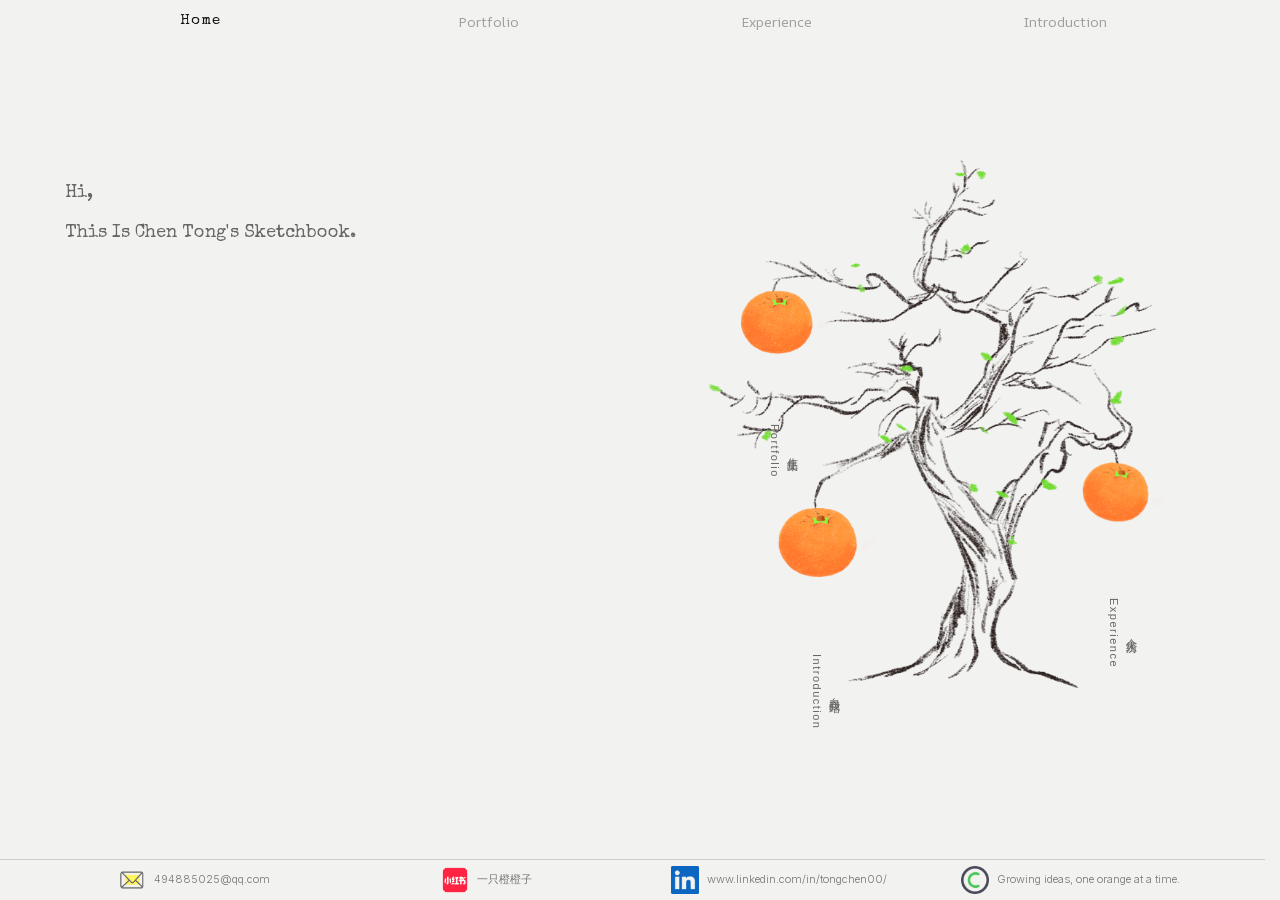
==== commit b6a49c51: "perf: self-host Google Fonts for offline + faster online - Download 19 woff2 files (492KB total) for" ====
--- a/index.html
+++ b/index.html
@@ -2,12 +2,39 @@
 <html lang="zh-CN">
 <head>
   <meta charset="UTF-8" />
-  <meta name="viewport" content="width=device-width, initial-scale=1" />
-  <title>陈彤 · AIGC Portfolio</title>
-  <link rel="preconnect" href="https://fonts.googleapis.com">
-  <link rel="preconnect" href="https://fonts.gstatic.com" crossorigin>
-  <link href="https://fonts.googleapis.com/css2?family=AR+One+Sans:wght@400;500&family=Inter:wght@300;400;600&family=Special+Elite&family=Noto+Sans+HK:wght@400;500&family=Source+Code+Pro:wght@400;500&display=swap" rel="stylesheet">
+  <meta name="viewport" content="width=1280">
+
+  <link rel="icon" type="image/png" sizes="32x32" href="./favicon-32.png">
+  <link rel="icon" type="image/png" sizes="16x16" href="./favicon-16.png">
+  <link rel="apple-touch-icon" sizes="180x180" href="./apple-touch-icon.png">
+  <link rel="icon" type="image/png" sizes="192x192" href="./favicon-192.png">
+
+  <!-- SEO + 社交分享预览（OG / Twitter / 微信卡片） -->
+  <meta name="description" content="4 年 AIGC 实战经验，覆盖内容生产全链路。手绘风格个人作品集，分享 IP/海报/AI 视频/工作流作品。">
+  <meta property="og:type" content="website">
+  <meta property="og:url" content="https://lidaqiang1997.github.io/chen-tong-portfolio/index.html">
+  <meta property="og:title" content="陈彤 · AIGC Portfolio">
+  <meta property="og:description" content="4 年 AIGC 实战经验，覆盖内容生产全链路。手绘风格个人作品集，分享 IP/海报/AI 视频/工作流作品。">
+  <meta property="og:image" content="https://lidaqiang1997.github.io/chen-tong-portfolio/og-image.png">
+  <meta property="og:image:width" content="1200">
+  <meta property="og:image:height" content="630">
+  <meta property="og:site_name" content="陈彤的小本子">
+  <meta property="og:locale" content="zh_CN">
+  <meta name="twitter:card" content="summary_large_image">
+  <meta name="twitter:title" content="陈彤 · AIGC Portfolio">
+  <meta name="twitter:description" content="4 年 AIGC 实战经验，覆盖内容生产全链路。手绘风格个人作品集，分享 IP/海报/AI 视频/工作流作品。">
+  <meta name="twitter:image" content="https://lidaqiang1997.github.io/chen-tong-portfolio/og-image.png">    <title>陈彤 · AIGC Portfolio</title>
+  <link rel="stylesheet" href="./fonts.css">
   <link rel="stylesheet" href="styles.css">
+  <link rel="preload" as="image" href="./images/tree_new/tree.png" fetchpriority="high">
+  <link rel="preload" as="image" href="./images/tree_new/orange1.png" fetchpriority="high">
+  <link rel="preload" as="image" href="./images/tree_new/orange2.png" fetchpriority="high">
+  <link rel="preload" as="image" href="./images/tree_new/orange3.png" fetchpriority="high">
+  <link rel="prefetch" as="image" href="./images/portfolio/toptree.png">
+  <link rel="prefetch" as="image" href="./images/portfolio/ip.png">
+  <link rel="prefetch" as="image" href="./images/portfolio/chuangzuo.png">
+  <link rel="prefetch" as="image" href="./images/portfolio/shipin.png">
+  <link rel="prefetch" as="image" href="./images/portfolio/gongzuoliu.png">
 </head>
 <body class="home">
 
@@ -33,29 +60,29 @@
 
     <section class="visual">
       <div class="tree-wrap" aria-label="hand-drawn orange tree">
-        <img class="tree" src="./images/tree_new/tree.png" alt="Orange tree" />
+        <img class="tree" src="./images/tree_new/tree.png" alt="Orange tree" fetchpriority="high" />
 
         <!-- 飘落的叶子（6 片错开节奏） -->
         <div class="leaves-layer" aria-hidden="true">
-          <img class="leaf leaf-1" src="./images/tree/leaves.png" alt="" />
-          <img class="leaf leaf-2" src="./images/tree/leaves.png" alt="" />
-          <img class="leaf leaf-3" src="./images/tree/leaves.png" alt="" />
-          <img class="leaf leaf-4" src="./images/tree/leaves.png" alt="" />
-          <img class="leaf leaf-5" src="./images/tree/leaves.png" alt="" />
-          <img class="leaf leaf-6" src="./images/tree/leaves.png" alt="" />
+          <img loading="lazy" class="leaf leaf-1" src="./images/tree/leaves.png" alt="" />
+          <img loading="lazy" class="leaf leaf-2" src="./images/tree/leaves.png" alt="" />
+          <img loading="lazy" class="leaf leaf-3" src="./images/tree/leaves.png" alt="" />
+          <img loading="lazy" class="leaf leaf-4" src="./images/tree/leaves.png" alt="" />
+          <img loading="lazy" class="leaf leaf-5" src="./images/tree/leaves.png" alt="" />
+          <img loading="lazy" class="leaf leaf-6" src="./images/tree/leaves.png" alt="" />
         </div>
 
         <!-- 3 颗橙子，每颗对应一个子页面；位置用百分比，方便后续微调 -->
         <a class="orange-item portfolio" href="javascript:void(0)" data-target="./aigc.html">
-          <img class="orange" src="./images/tree_new/orange1.png" alt="" />
+          <img class="orange" fetchpriority="high" src="./images/tree_new/orange1.png" alt="" />
           <span class="orange-label cn-serif">作品集<br/>Portfolio</span>
         </a>
         <a class="orange-item experience" href="javascript:void(0)" data-target="./experience.html">
-          <img class="orange" src="./images/tree_new/orange2.png" alt="" />
+          <img class="orange" fetchpriority="high" src="./images/tree_new/orange2.png" alt="" />
           <span class="orange-label cn-serif">个人经历<br/>Experience</span>
         </a>
         <a class="orange-item introduction" href="javascript:void(0)" data-target="./about.html">
-          <img class="orange" src="./images/tree_new/orange3.png" alt="" />
+          <img class="orange" fetchpriority="high" src="./images/tree_new/orange3.png" alt="" />
           <span class="orange-label cn-serif">自我介绍<br/>Introduction</span>
         </a>
       </div>
@@ -65,19 +92,19 @@
   <footer>
     <div class="footer-inner code">
       <div class="footer-item">
-        <img class="footer-icon" src="./images/UI_new/Email.png" alt="Email" />
+        <img loading="lazy" class="footer-icon" src="./images/UI_new/Email.png" alt="Email" />
         <a href="mailto:494885025@qq.com">494885025@qq.com</a>
       </div>
       <div class="footer-item">
-        <img class="footer-icon" src="./images/UI_new/Rednote.png" alt="Rednote" />
+        <img loading="lazy" class="footer-icon" src="./images/UI_new/Rednote.png" alt="Rednote" />
         <a class="cn-serif" href="https://www.xiaohongshu.com/user/profile/608949a9000000000101de95?xsec_token=ABeM8Un3uuypA7dOGqYhXfcfPrAej8FT4cInKEH543rTo%3D&amp;xsec_source=pc_search" target="_blank" rel="noopener">一只橙橙子</a>
       </div>
       <div class="footer-item">
-        <img class="footer-icon" src="./images/UI_new/Linkedin.png" alt="LinkedIn" />
+        <img loading="lazy" class="footer-icon" src="./images/UI_new/Linkedin.png" alt="LinkedIn" />
         <a href="https://www.linkedin.com/in/tongchen00/" target="_blank" rel="noopener">www.linkedin.com/in/tongchen00/</a>
       </div>
       <div class="footer-item">
-        <img class="footer-icon" src="./images/UI_new/Rights.png" alt="Rights" />
+        <img loading="lazy" class="footer-icon" src="./images/UI_new/Rights.png" alt="Rights" />
         <span>Growing ideas, one orange at a time.</span>
       </div>
     </div>
--- a/fonts.css
+++ b/fonts.css
@@ -0,0 +1,450 @@
+/* vietnamese */
+@font-face {
+  font-family: 'AR One Sans';
+  font-style: normal;
+  font-weight: 400;
+  font-display: swap;
+  src: url(./fonts/font-002.woff2) format('woff2');
+  unicode-range: U+0102-0103, U+0110-0111, U+0128-0129, U+0168-0169, U+01A0-01A1, U+01AF-01B0, U+0300-0301, U+0303-0304, U+0308-0309, U+0323, U+0329, U+1EA0-1EF9, U+20AB;
+}
+/* latin-ext */
+@font-face {
+  font-family: 'AR One Sans';
+  font-style: normal;
+  font-weight: 400;
+  font-display: swap;
+  src: url(./fonts/font-001.woff2) format('woff2');
+  unicode-range: U+0100-02BA, U+02BD-02C5, U+02C7-02CC, U+02CE-02D7, U+02DD-02FF, U+0304, U+0308, U+0329, U+1D00-1DBF, U+1E00-1E9F, U+1EF2-1EFF, U+2020, U+20A0-20AB, U+20AD-20C0, U+2113, U+2C60-2C7F, U+A720-A7FF;
+}
+/* latin */
+@font-face {
+  font-family: 'AR One Sans';
+  font-style: normal;
+  font-weight: 400;
+  font-display: swap;
+  src: url(./fonts/font-003.woff2) format('woff2');
+  unicode-range: U+0000-00FF, U+0131, U+0152-0153, U+02BB-02BC, U+02C6, U+02DA, U+02DC, U+0304, U+0308, U+0329, U+2000-206F, U+20AC, U+2122, U+2191, U+2193, U+2212, U+2215, U+FEFF, U+FFFD;
+}
+/* vietnamese */
+@font-face {
+  font-family: 'AR One Sans';
+  font-style: normal;
+  font-weight: 500;
+  font-display: swap;
+  src: url(./fonts/font-002.woff2) format('woff2');
+  unicode-range: U+0102-0103, U+0110-0111, U+0128-0129, U+0168-0169, U+01A0-01A1, U+01AF-01B0, U+0300-0301, U+0303-0304, U+0308-0309, U+0323, U+0329, U+1EA0-1EF9, U+20AB;
+}
+/* latin-ext */
+@font-face {
+  font-family: 'AR One Sans';
+  font-style: normal;
+  font-weight: 500;
+  font-display: swap;
+  src: url(./fonts/font-001.woff2) format('woff2');
+  unicode-range: U+0100-02BA, U+02BD-02C5, U+02C7-02CC, U+02CE-02D7, U+02DD-02FF, U+0304, U+0308, U+0329, U+1D00-1DBF, U+1E00-1E9F, U+1EF2-1EFF, U+2020, U+20A0-20AB, U+20AD-20C0, U+2113, U+2C60-2C7F, U+A720-A7FF;
+}
+/* latin */
+@font-face {
+  font-family: 'AR One Sans';
+  font-style: normal;
+  font-weight: 500;
+  font-display: swap;
+  src: url(./fonts/font-003.woff2) format('woff2');
+  unicode-range: U+0000-00FF, U+0131, U+0152-0153, U+02BB-02BC, U+02C6, U+02DA, U+02DC, U+0304, U+0308, U+0329, U+2000-206F, U+20AC, U+2122, U+2191, U+2193, U+2212, U+2215, U+FEFF, U+FFFD;
+}
+/* cyrillic-ext */
+@font-face {
+  font-family: 'Inter';
+  font-style: normal;
+  font-weight: 300;
+  font-display: swap;
+  src: url(./fonts/font-008.woff2) format('woff2');
+  unicode-range: U+0460-052F, U+1C80-1C8A, U+20B4, U+2DE0-2DFF, U+A640-A69F, U+FE2E-FE2F;
+}
+/* cyrillic */
+@font-face {
+  font-family: 'Inter';
+  font-style: normal;
+  font-weight: 300;
+  font-display: swap;
+  src: url(./fonts/font-004.woff2) format('woff2');
+  unicode-range: U+0301, U+0400-045F, U+0490-0491, U+04B0-04B1, U+2116;
+}
+/* greek-ext */
+@font-face {
+  font-family: 'Inter';
+  font-style: normal;
+  font-weight: 300;
+  font-display: swap;
+  src: url(./fonts/font-010.woff2) format('woff2');
+  unicode-range: U+1F00-1FFF;
+}
+/* greek */
+@font-face {
+  font-family: 'Inter';
+  font-style: normal;
+  font-weight: 300;
+  font-display: swap;
+  src: url(./fonts/font-005.woff2) format('woff2');
+  unicode-range: U+0370-0377, U+037A-037F, U+0384-038A, U+038C, U+038E-03A1, U+03A3-03FF;
+}
+/* vietnamese */
+@font-face {
+  font-family: 'Inter';
+  font-style: normal;
+  font-weight: 300;
+  font-display: swap;
+  src: url(./fonts/font-009.woff2) format('woff2');
+  unicode-range: U+0102-0103, U+0110-0111, U+0128-0129, U+0168-0169, U+01A0-01A1, U+01AF-01B0, U+0300-0301, U+0303-0304, U+0308-0309, U+0323, U+0329, U+1EA0-1EF9, U+20AB;
+}
+/* latin-ext */
+@font-face {
+  font-family: 'Inter';
+  font-style: normal;
+  font-weight: 300;
+  font-display: swap;
+  src: url(./fonts/font-007.woff2) format('woff2');
+  unicode-range: U+0100-02BA, U+02BD-02C5, U+02C7-02CC, U+02CE-02D7, U+02DD-02FF, U+0304, U+0308, U+0329, U+1D00-1DBF, U+1E00-1E9F, U+1EF2-1EFF, U+2020, U+20A0-20AB, U+20AD-20C0, U+2113, U+2C60-2C7F, U+A720-A7FF;
+}
+/* latin */
+@font-face {
+  font-family: 'Inter';
+  font-style: normal;
+  font-weight: 300;
+  font-display: swap;
+  src: url(./fonts/font-006.woff2) format('woff2');
+  unicode-range: U+0000-00FF, U+0131, U+0152-0153, U+02BB-02BC, U+02C6, U+02DA, U+02DC, U+0304, U+0308, U+0329, U+2000-206F, U+20AC, U+2122, U+2191, U+2193, U+2212, U+2215, U+FEFF, U+FFFD;
+}
+/* cyrillic-ext */
+@font-face {
+  font-family: 'Inter';
+  font-style: normal;
+  font-weight: 400;
+  font-display: swap;
+  src: url(./fonts/font-008.woff2) format('woff2');
+  unicode-range: U+0460-052F, U+1C80-1C8A, U+20B4, U+2DE0-2DFF, U+A640-A69F, U+FE2E-FE2F;
+}
+/* cyrillic */
+@font-face {
+  font-family: 'Inter';
+  font-style: normal;
+  font-weight: 400;
+  font-display: swap;
+  src: url(./fonts/font-004.woff2) format('woff2');
+  unicode-range: U+0301, U+0400-045F, U+0490-0491, U+04B0-04B1, U+2116;
+}
+/* greek-ext */
+@font-face {
+  font-family: 'Inter';
+  font-style: normal;
+  font-weight: 400;
+  font-display: swap;
+  src: url(./fonts/font-010.woff2) format('woff2');
+  unicode-range: U+1F00-1FFF;
+}
+/* greek */
+@font-face {
+  font-family: 'Inter';
+  font-style: normal;
+  font-weight: 400;
+  font-display: swap;
+  src: url(./fonts/font-005.woff2) format('woff2');
+  unicode-range: U+0370-0377, U+037A-037F, U+0384-038A, U+038C, U+038E-03A1, U+03A3-03FF;
+}
+/* vietnamese */
+@font-face {
+  font-family: 'Inter';
+  font-style: normal;
+  font-weight: 400;
+  font-display: swap;
+  src: url(./fonts/font-009.woff2) format('woff2');
+  unicode-range: U+0102-0103, U+0110-0111, U+0128-0129, U+0168-0169, U+01A0-01A1, U+01AF-01B0, U+0300-0301, U+0303-0304, U+0308-0309, U+0323, U+0329, U+1EA0-1EF9, U+20AB;
+}
+/* latin-ext */
+@font-face {
+  font-family: 'Inter';
+  font-style: normal;
+  font-weight: 400;
+  font-display: swap;
+  src: url(./fonts/font-007.woff2) format('woff2');
+  unicode-range: U+0100-02BA, U+02BD-02C5, U+02C7-02CC, U+02CE-02D7, U+02DD-02FF, U+0304, U+0308, U+0329, U+1D00-1DBF, U+1E00-1E9F, U+1EF2-1EFF, U+2020, U+20A0-20AB, U+20AD-20C0, U+2113, U+2C60-2C7F, U+A720-A7FF;
+}
+/* latin */
+@font-face {
+  font-family: 'Inter';
+  font-style: normal;
+  font-weight: 400;
+  font-display: swap;
+  src: url(./fonts/font-006.woff2) format('woff2');
+  unicode-range: U+0000-00FF, U+0131, U+0152-0153, U+02BB-02BC, U+02C6, U+02DA, U+02DC, U+0304, U+0308, U+0329, U+2000-206F, U+20AC, U+2122, U+2191, U+2193, U+2212, U+2215, U+FEFF, U+FFFD;
+}
+/* cyrillic-ext */
+@font-face {
+  font-family: 'Inter';
+  font-style: normal;
+  font-weight: 600;
+  font-display: swap;
+  src: url(./fonts/font-008.woff2) format('woff2');
+  unicode-range: U+0460-052F, U+1C80-1C8A, U+20B4, U+2DE0-2DFF, U+A640-A69F, U+FE2E-FE2F;
+}
+/* cyrillic */
+@font-face {
+  font-family: 'Inter';
+  font-style: normal;
+  font-weight: 600;
+  font-display: swap;
+  src: url(./fonts/font-004.woff2) format('woff2');
+  unicode-range: U+0301, U+0400-045F, U+0490-0491, U+04B0-04B1, U+2116;
+}
+/* greek-ext */
+@font-face {
+  font-family: 'Inter';
+  font-style: normal;
+  font-weight: 600;
+  font-display: swap;
+  src: url(./fonts/font-010.woff2) format('woff2');
+  unicode-range: U+1F00-1FFF;
+}
+/* greek */
+@font-face {
+  font-family: 'Inter';
+  font-style: normal;
+  font-weight: 600;
+  font-display: swap;
+  src: url(./fonts/font-005.woff2) format('woff2');
+  unicode-range: U+0370-0377, U+037A-037F, U+0384-038A, U+038C, U+038E-03A1, U+03A3-03FF;
+}
+/* vietnamese */
+@font-face {
+  font-family: 'Inter';
+  font-style: normal;
+  font-weight: 600;
+  font-display: swap;
+  src: url(./fonts/font-009.woff2) format('woff2');
+  unicode-range: U+0102-0103, U+0110-0111, U+0128-0129, U+0168-0169, U+01A0-01A1, U+01AF-01B0, U+0300-0301, U+0303-0304, U+0308-0309, U+0323, U+0329, U+1EA0-1EF9, U+20AB;
+}
+/* latin-ext */
+@font-face {
+  font-family: 'Inter';
+  font-style: normal;
+  font-weight: 600;
+  font-display: swap;
+  src: url(./fonts/font-007.woff2) format('woff2');
+  unicode-range: U+0100-02BA, U+02BD-02C5, U+02C7-02CC, U+02CE-02D7, U+02DD-02FF, U+0304, U+0308, U+0329, U+1D00-1DBF, U+1E00-1E9F, U+1EF2-1EFF, U+2020, U+20A0-20AB, U+20AD-20C0, U+2113, U+2C60-2C7F, U+A720-A7FF;
+}
+/* latin */
+@font-face {
+  font-family: 'Inter';
+  font-style: normal;
+  font-weight: 600;
+  font-display: swap;
+  src: url(./fonts/font-006.woff2) format('woff2');
+  unicode-range: U+0000-00FF, U+0131, U+0152-0153, U+02BB-02BC, U+02C6, U+02DA, U+02DC, U+0304, U+0308, U+0329, U+2000-206F, U+20AC, U+2122, U+2191, U+2193, U+2212, U+2215, U+FEFF, U+FFFD;
+}
+/* cyrillic-ext */
+@font-face {
+  font-family: 'Inter';
+  font-style: normal;
+  font-weight: 700;
+  font-display: swap;
+  src: url(./fonts/font-008.woff2) format('woff2');
+  unicode-range: U+0460-052F, U+1C80-1C8A, U+20B4, U+2DE0-2DFF, U+A640-A69F, U+FE2E-FE2F;
+}
+/* cyrillic */
+@font-face {
+  font-family: 'Inter';
+  font-style: normal;
+  font-weight: 700;
+  font-display: swap;
+  src: url(./fonts/font-004.woff2) format('woff2');
+  unicode-range: U+0301, U+0400-045F, U+0490-0491, U+04B0-04B1, U+2116;
+}
+/* greek-ext */
+@font-face {
+  font-family: 'Inter';
+  font-style: normal;
+  font-weight: 700;
+  font-display: swap;
+  src: url(./fonts/font-010.woff2) format('woff2');
+  unicode-range: U+1F00-1FFF;
+}
+/* greek */
+@font-face {
+  font-family: 'Inter';
+  font-style: normal;
+  font-weight: 700;
+  font-display: swap;
+  src: url(./fonts/font-005.woff2) format('woff2');
+  unicode-range: U+0370-0377, U+037A-037F, U+0384-038A, U+038C, U+038E-03A1, U+03A3-03FF;
+}
+/* vietnamese */
+@font-face {
+  font-family: 'Inter';
+  font-style: normal;
+  font-weight: 700;
+  font-display: swap;
+  src: url(./fonts/font-009.woff2) format('woff2');
+  unicode-range: U+0102-0103, U+0110-0111, U+0128-0129, U+0168-0169, U+01A0-01A1, U+01AF-01B0, U+0300-0301, U+0303-0304, U+0308-0309, U+0323, U+0329, U+1EA0-1EF9, U+20AB;
+}
+/* latin-ext */
+@font-face {
+  font-family: 'Inter';
+  font-style: normal;
+  font-weight: 700;
+  font-display: swap;
+  src: url(./fonts/font-007.woff2) format('woff2');
+  unicode-range: U+0100-02BA, U+02BD-02C5, U+02C7-02CC, U+02CE-02D7, U+02DD-02FF, U+0304, U+0308, U+0329, U+1D00-1DBF, U+1E00-1E9F, U+1EF2-1EFF, U+2020, U+20A0-20AB, U+20AD-20C0, U+2113, U+2C60-2C7F, U+A720-A7FF;
+}
+/* latin */
+@font-face {
+  font-family: 'Inter';
+  font-style: normal;
+  font-weight: 700;
+  font-display: swap;
+  src: url(./fonts/font-006.woff2) format('woff2');
+  unicode-range: U+0000-00FF, U+0131, U+0152-0153, U+02BB-02BC, U+02C6, U+02DA, U+02DC, U+0304, U+0308, U+0329, U+2000-206F, U+20AC, U+2122, U+2191, U+2193, U+2212, U+2215, U+FEFF, U+FFFD;
+}
+/* cyrillic-ext */
+@font-face {
+  font-family: 'Source Code Pro';
+  font-style: normal;
+  font-weight: 400;
+  font-display: swap;
+  src: url(./fonts/font-013.woff2) format('woff2');
+  unicode-range: U+0460-052F, U+1C80-1C8A, U+20B4, U+2DE0-2DFF, U+A640-A69F, U+FE2E-FE2F;
+}
+/* cyrillic */
+@font-face {
+  font-family: 'Source Code Pro';
+  font-style: normal;
+  font-weight: 400;
+  font-display: swap;
+  src: url(./fonts/font-015.woff2) format('woff2');
+  unicode-range: U+0301, U+0400-045F, U+0490-0491, U+04B0-04B1, U+2116;
+}
+/* greek-ext */
+@font-face {
+  font-family: 'Source Code Pro';
+  font-style: normal;
+  font-weight: 400;
+  font-display: swap;
+  src: url(./fonts/font-012.woff2) format('woff2');
+  unicode-range: U+1F00-1FFF;
+}
+/* greek */
+@font-face {
+  font-family: 'Source Code Pro';
+  font-style: normal;
+  font-weight: 400;
+  font-display: swap;
+  src: url(./fonts/font-017.woff2) format('woff2');
+  unicode-range: U+0370-0377, U+037A-037F, U+0384-038A, U+038C, U+038E-03A1, U+03A3-03FF;
+}
+/* vietnamese */
+@font-face {
+  font-family: 'Source Code Pro';
+  font-style: normal;
+  font-weight: 400;
+  font-display: swap;
+  src: url(./fonts/font-014.woff2) format('woff2');
+  unicode-range: U+0102-0103, U+0110-0111, U+0128-0129, U+0168-0169, U+01A0-01A1, U+01AF-01B0, U+0300-0301, U+0303-0304, U+0308-0309, U+0323, U+0329, U+1EA0-1EF9, U+20AB;
+}
+/* latin-ext */
+@font-face {
+  font-family: 'Source Code Pro';
+  font-style: normal;
+  font-weight: 400;
+  font-display: swap;
+  src: url(./fonts/font-011.woff2) format('woff2');
+  unicode-range: U+0100-02BA, U+02BD-02C5, U+02C7-02CC, U+02CE-02D7, U+02DD-02FF, U+0304, U+0308, U+0329, U+1D00-1DBF, U+1E00-1E9F, U+1EF2-1EFF, U+2020, U+20A0-20AB, U+20AD-20C0, U+2113, U+2C60-2C7F, U+A720-A7FF;
+}
+/* latin */
+@font-face {
+  font-family: 'Source Code Pro';
+  font-style: normal;
+  font-weight: 400;
+  font-display: swap;
+  src: url(./fonts/font-016.woff2) format('woff2');
+  unicode-range: U+0000-00FF, U+0131, U+0152-0153, U+02BB-02BC, U+02C6, U+02DA, U+02DC, U+0304, U+0308, U+0329, U+2000-206F, U+20AC, U+2122, U+2191, U+2193, U+2212, U+2215, U+FEFF, U+FFFD;
+}
+/* cyrillic-ext */
+@font-face {
+  font-family: 'Source Code Pro';
+  font-style: normal;
+  font-weight: 500;
+  font-display: swap;
+  src: url(./fonts/font-013.woff2) format('woff2');
+  unicode-range: U+0460-052F, U+1C80-1C8A, U+20B4, U+2DE0-2DFF, U+A640-A69F, U+FE2E-FE2F;
+}
+/* cyrillic */
+@font-face {
+  font-family: 'Source Code Pro';
+  font-style: normal;
+  font-weight: 500;
+  font-display: swap;
+  src: url(./fonts/font-015.woff2) format('woff2');
+  unicode-range: U+0301, U+0400-045F, U+0490-0491, U+04B0-04B1, U+2116;
+}
+/* greek-ext */
+@font-face {
+  font-family: 'Source Code Pro';
+  font-style: normal;
+  font-weight: 500;
+  font-display: swap;
+  src: url(./fonts/font-012.woff2) format('woff2');
+  unicode-range: U+1F00-1FFF;
+}
+/* greek */
+@font-face {
+  font-family: 'Source Code Pro';
+  font-style: normal;
+  font-weight: 500;
+  font-display: swap;
+  src: url(./fonts/font-017.woff2) format('woff2');
+  unicode-range: U+0370-0377, U+037A-037F, U+0384-038A, U+038C, U+038E-03A1, U+03A3-03FF;
+}
+/* vietnamese */
+@font-face {
+  font-family: 'Source Code Pro';
+  font-style: normal;
+  font-weight: 500;
+  font-display: swap;
+  src: url(./fonts/font-014.woff2) format('woff2');
+  unicode-range: U+0102-0103, U+0110-0111, U+0128-0129, U+0168-0169, U+01A0-01A1, U+01AF-01B0, U+0300-0301, U+0303-0304, U+0308-0309, U+0323, U+0329, U+1EA0-1EF9, U+20AB;
+}
+/* latin-ext */
+@font-face {
+  font-family: 'Source Code Pro';
+  font-style: normal;
+  font-weight: 500;
+  font-display: swap;
+  src: url(./fonts/font-011.woff2) format('woff2');
+  unicode-range: U+0100-02BA, U+02BD-02C5, U+02C7-02CC, U+02CE-02D7, U+02DD-02FF, U+0304, U+0308, U+0329, U+1D00-1DBF, U+1E00-1E9F, U+1EF2-1EFF, U+2020, U+20A0-20AB, U+20AD-20C0, U+2113, U+2C60-2C7F, U+A720-A7FF;
+}
+/* latin */
+@font-face {
+  font-family: 'Source Code Pro';
+  font-style: normal;
+  font-weight: 500;
+  font-display: swap;
+  src: url(./fonts/font-016.woff2) format('woff2');
+  unicode-range: U+0000-00FF, U+0131, U+0152-0153, U+02BB-02BC, U+02C6, U+02DA, U+02DC, U+0304, U+0308, U+0329, U+2000-206F, U+20AC, U+2122, U+2191, U+2193, U+2212, U+2215, U+FEFF, U+FFFD;
+}
+/* latin-ext */
+@font-face {
+  font-family: 'Special Elite';
+  font-style: normal;
+  font-weight: 400;
+  font-display: swap;
+  src: url(./fonts/font-018.woff2) format('woff2');
+  unicode-range: U+0100-02BA, U+02BD-02C5, U+02C7-02CC, U+02CE-02D7, U+02DD-02FF, U+0304, U+0308, U+0329, U+1D00-1DBF, U+1E00-1E9F, U+1EF2-1EFF, U+2020, U+20A0-20AB, U+20AD-20C0, U+2113, U+2C60-2C7F, U+A720-A7FF;
+}
+/* latin */
+@font-face {
+  font-family: 'Special Elite';
+  font-style: normal;
+  font-weight: 400;
+  font-display: swap;
+  src: url(./fonts/font-019.woff2) format('woff2');
+  unicode-range: U+0000-00FF, U+0131, U+0152-0153, U+02BB-02BC, U+02C6, U+02DA, U+02DC, U+0304, U+0308, U+0329, U+2000-206F, U+20AC, U+2122, U+2191, U+2193, U+2212, U+2215, U+FEFF, U+FFFD;
+}
--- a/styles.css
+++ b/styles.css
@@ -40,7 +40,7 @@
 /* ========== Typography helpers ========== */
 .en-special{ font-family: "Special Elite", serif; }
 .code      { font-family: "AR One Sans", sans-serif; }
-.cn-serif  { font-family: "Source Han Sans SC", "Noto Sans HK", sans-serif; }
+.cn-serif  { font-family: "Source Han Sans SC", "Noto Sans HK", "PingFang SC", "Microsoft YaHei", sans-serif; }
 
 /* ========== Top Nav (shared) ========== */
 header{
@@ -428,7 +428,7 @@
   margin: 20px 0 12px 100px;
 }
 .page-sub{
-  font-family: "Noto Sans HK", sans-serif;
+  font-family: "Noto Sans HK", "PingFang SC", "Microsoft YaHei", sans-serif;
   font-size: 15px;
   color: var(--text);
   max-width: 640px;
@@ -442,7 +442,7 @@
   max-width: 1680px;
   margin: 80px auto 60px;
   aspect-ratio: 1680 / 4257;
-  font-family: "Noto Sans HK", "Inter", sans-serif;
+  font-family: "Noto Sans HK", "PingFang SC", "Microsoft YaHei", "Inter", sans-serif;
   isolation: isolate;
 }
 .about-board > *{ position: absolute; }
@@ -466,7 +466,7 @@
   left: 58.75%;  top: 1.13%;
   width: 33.26%;
   margin: 0;
-  font-family: "Noto Sans HK", "Inter", sans-serif;
+  font-family: "Noto Sans HK", "PingFang SC", "Microsoft YaHei", "Inter", sans-serif;
   font-size: clamp(28px, 4vw, 64px);
   font-weight: 700;
   color: #000;
@@ -525,7 +525,7 @@
   left: 15.83%;  top: 18.61%;
   width: 33.26%;
   margin: 0;
-  font-family: "Noto Sans HK", "Inter", sans-serif;
+  font-family: "Noto Sans HK", "PingFang SC", "Microsoft YaHei", "Inter", sans-serif;
   font-size: clamp(28px, 4vw, 64px);
   font-weight: 700;
   color: #000;
@@ -593,7 +593,7 @@
   left: 33.37%;  top: 38.71%;
   width: 33.26%;
   margin: 0;
-  font-family: "Noto Sans HK", "Inter", sans-serif;
+  font-family: "Noto Sans HK", "PingFang SC", "Microsoft YaHei", "Inter", sans-serif;
   font-size: clamp(28px, 4vw, 64px);
   font-weight: 700;
   color: #000;
@@ -697,7 +697,7 @@
   top: 0; left: 0;
   width: 100%;
   aspect-ratio: 1647 / 1960;
-  font-family: "Noto Sans HK", sans-serif;
+  font-family: "Noto Sans HK", "PingFang SC", "Microsoft YaHei", sans-serif;
 }
 .exp-hero > *{
   position: absolute !important;
@@ -736,7 +736,7 @@
   position: absolute;
   width: 11.08%;
   text-align: center;
-  font-family: "Special Elite", "Noto Sans HK", sans-serif;
+  font-family: "Special Elite", "Noto Sans HK", "PingFang SC", "Microsoft YaHei", sans-serif;
   font-weight: 700;
   font-size: clamp(16px, 2.2vw, 28px);
   color: var(--ink);
@@ -798,7 +798,7 @@
   align-items: start;
 }
 .col-left{
-  font-family: "Special Elite", "Noto Sans HK", sans-serif;
+  font-family: "Special Elite", "Noto Sans HK", "PingFang SC", "Microsoft YaHei", sans-serif;
   display: flex;
   flex-direction: column;
   gap: 12px;
@@ -831,7 +831,7 @@
   color: var(--muted);
   display: block;
   line-height: 1.5;
-  font-family: "Noto Sans HK", sans-serif;
+  font-family: "Noto Sans HK", "PingFang SC", "Microsoft YaHei", sans-serif;
 }
 
 /* 右侧多个 job-item 的容器 */
@@ -848,7 +848,7 @@
   transition: opacity 0.3s ease;
 }
 .job-desc{
-  font-family: "Noto Sans HK", sans-serif;
+  font-family: "Noto Sans HK", "PingFang SC", "Microsoft YaHei", sans-serif;
   font-size: 14px;
   line-height: 1.8;
   color: var(--text);
@@ -861,7 +861,7 @@
   padding-left: 18px;
 }
 .job-highlight-title{
-  font-family: "Noto Sans HK", sans-serif;
+  font-family: "Noto Sans HK", "PingFang SC", "Microsoft YaHei", sans-serif;
   font-size: 15px;
   font-weight: 500;
   color: var(--ink);
@@ -870,7 +870,7 @@
   min-height: 3.2em;
 }
 .job-highlight-text{
-  font-family: "Noto Sans HK", sans-serif;
+  font-family: "Noto Sans HK", "PingFang SC", "Microsoft YaHei", sans-serif;
   font-size: 13px;
   line-height: 1.6;
   color: var(--text);
@@ -879,7 +879,7 @@
 
 .job-role{
   text-align: right;
-  font-family: "Noto Sans HK", sans-serif;
+  font-family: "Noto Sans HK", "PingFang SC", "Microsoft YaHei", sans-serif;
   display: flex;
   flex-direction: column;
   align-items: flex-end;
@@ -929,7 +929,7 @@
   display: inline-flex;
   align-items: center;
   gap: 6px;
-  font-family: "Noto Sans HK", sans-serif;
+  font-family: "Noto Sans HK", "PingFang SC", "Microsoft YaHei", sans-serif;
   font-size: 13px;
   color: #FF9536;
   cursor: pointer;
@@ -1004,7 +1004,7 @@
   background: #E8841E;
 }
 .proj-text{
-  font-family: "Noto Sans HK", sans-serif;
+  font-family: "Noto Sans HK", "PingFang SC", "Microsoft YaHei", sans-serif;
   color: var(--text);
 }
 .proj-title{
@@ -1153,13 +1153,13 @@
   text-transform: uppercase;
 }
 .acct-card .acct-stats{
-  font-family: "Noto Sans HK", sans-serif;
+  font-family: "Noto Sans HK", "PingFang SC", "Microsoft YaHei", sans-serif;
   font-size: 13px;
   color: var(--ink);
   margin: 4px 0 6px;
 }
 .acct-card .acct-desc{
-  font-family: "Noto Sans HK", sans-serif;
+  font-family: "Noto Sans HK", "PingFang SC", "Microsoft YaHei", sans-serif;
   font-size: 13px;
   color: var(--text);
   line-height: 1.6;
@@ -1193,7 +1193,7 @@
   grid-template-columns: 1.5fr 1fr 120px;
   gap: 16px 20px;
   align-items: baseline;
-  font-family: "Noto Sans HK", sans-serif;
+  font-family: "Noto Sans HK", "PingFang SC", "Microsoft YaHei", sans-serif;
 }
 .event-item{
   display: contents;
@@ -1448,7 +1448,7 @@
 .peel-item.is-video .peel-no{ color: rgba(255,255,255,.5); }
 .peel-cap{
   text-align: center;
-  font-family: "Noto Sans HK", sans-serif;
+  font-family: "Noto Sans HK", "PingFang SC", "Microsoft YaHei", sans-serif;
   font-size: 12px;
   color: var(--text);
   margin-top: 8px;
@@ -1527,7 +1527,7 @@
   margin: 0 0 16px;
 }
 .fs-tagline{
-  font-family: "Noto Sans HK", sans-serif;
+  font-family: "Noto Sans HK", "PingFang SC", "Microsoft YaHei", sans-serif;
   font-size: 18px;
   font-weight: 500;
   color: var(--ink);
@@ -1536,7 +1536,7 @@
   margin: -6px 0 28px;
 }
 .fs-targets{
-  font-family: "Noto Sans HK", sans-serif;
+  font-family: "Noto Sans HK", "PingFang SC", "Microsoft YaHei", sans-serif;
   font-size: 15px;
   color: var(--text);
   line-height: 1.8;
@@ -1555,7 +1555,7 @@
   font-weight: 700;
 }
 .fs-subtitle{
-  font-family: "Noto Sans HK", sans-serif;
+  font-family: "Noto Sans HK", "PingFang SC", "Microsoft YaHei", sans-serif;
   font-size: 15px;
   color: var(--text);
   line-height: 1.5;
@@ -1607,7 +1607,7 @@
   letter-spacing: -.3px;
 }
 .timeline-body{
-  font-family: "Noto Sans HK", sans-serif;
+  font-family: "Noto Sans HK", "PingFang SC", "Microsoft YaHei", sans-serif;
   font-size: 14px;
   color: var(--text);
   line-height: 1.8;
@@ -1697,7 +1697,7 @@
   max-width: 1468px;
   margin: 0 auto;
   aspect-ratio: 1468 / 2521;   /* 锁定画布比例，内部坐标用百分比 */
-  font-family: "Noto Sans HK", sans-serif;
+  font-family: "Noto Sans HK", "PingFang SC", "Microsoft YaHei", sans-serif;
 }
 .wf-board img{
   position: absolute;
@@ -1744,7 +1744,7 @@
   max-width: 1680px;
   margin: 0 auto;
   aspect-ratio: 1680 / 4072;
-  font-family: "Noto Sans HK", sans-serif;
+  font-family: "Noto Sans HK", "PingFang SC", "Microsoft YaHei", sans-serif;
   overflow: hidden;
 }
 .wf-board-3 > *{
@@ -1893,7 +1893,7 @@
   max-width: 1523px;
   margin: 0 auto;
   aspect-ratio: 1523 / 2388;
-  font-family: "Noto Sans HK", sans-serif;
+  font-family: "Noto Sans HK", "PingFang SC", "Microsoft YaHei", sans-serif;
 }
 .wf-board-2 img{
   position: absolute;
@@ -2228,7 +2228,7 @@
   margin: 6px 0 14px;
 }
 .wf-subh{
-  font-family: "Noto Sans HK", sans-serif;
+  font-family: "Noto Sans HK", "PingFang SC", "Microsoft YaHei", sans-serif;
   font-size: 15px;
   font-weight: 600;
   color: var(--ink);
@@ -2287,7 +2287,7 @@
   transform: scale(1.06);
 }
 .step03-hint{
-  font-family: "Noto Sans HK", sans-serif;
+  font-family: "Noto Sans HK", "PingFang SC", "Microsoft YaHei", sans-serif;
   font-size: 14px;
   color: #555;
   letter-spacing: 2px;
@@ -2432,10 +2432,10 @@
 .acct:nth-child(3n){ border-right: none; }
 .acct:not(:nth-child(3n+1)){ padding-left: 20px; }
 .acct-platform{ font-family: "Source Code Pro", monospace; font-size: 11px; letter-spacing: 2px; color: var(--muted); text-transform: uppercase; }
-.acct-name{ font-family: "Noto Sans HK", sans-serif; font-size: 17px; font-weight: 500; color: var(--ink); margin: 6px 0 4px; }
+.acct-name{ font-family: "Noto Sans HK", "PingFang SC", "Microsoft YaHei", sans-serif; font-size: 17px; font-weight: 500; color: var(--ink); margin: 6px 0 4px; }
 .acct-stats{ display: flex; gap: 16px; font-family: "Source Code Pro", monospace; font-size: 12px; color: var(--text); margin: 6px 0 10px; }
 .acct-stats b{ color: var(--ink); font-weight: 500; }
-.acct-desc{ font-family: "Noto Sans HK", sans-serif; font-size: 13px; color: var(--text); line-height: 1.5; }
+.acct-desc{ font-family: "Noto Sans HK", "PingFang SC", "Microsoft YaHei", sans-serif; font-size: 13px; color: var(--text); line-height: 1.5; }
 
 /* ===== About page (Skills) ===== */
 .skills-grid{
@@ -2456,9 +2456,9 @@
   margin: 0 0 10px;
   letter-spacing: -.5px;
 }
-.skill-block ul{ padding-left: 18px; margin: 6px 0 0; font-family: "Noto Sans HK", sans-serif; color: var(--text); }
+.skill-block ul{ padding-left: 18px; margin: 6px 0 0; font-family: "Noto Sans HK", "PingFang SC", "Microsoft YaHei", sans-serif; color: var(--text); }
 .skill-block li{ margin-bottom: 6px; }
-.skill-block p{ font-family: "Noto Sans HK", sans-serif; color: var(--text); margin: 0; }
+.skill-block p{ font-family: "Noto Sans HK", "PingFang SC", "Microsoft YaHei", sans-serif; color: var(--text); margin: 0; }
 
 .moodboard{
   display: grid; grid-template-columns: repeat(3, 1fr); gap: 16px;
@@ -2508,8 +2508,9 @@
    左上大树 + 4 颗橙子 + 右侧 "Tap the orange."
    ========================================================== */
 body.portfolio{
-  height: 100vh;
-  overflow: hidden;
+  height: clamp(720px, 100vh, 1080px);
+  overflow-x: hidden;
+  overflow-y: auto;
   display: flex;
   flex-direction: column;
   background: var(--bg);
@@ -2565,7 +2566,7 @@
   position: relative;
   aspect-ratio: 823 / 1234;
   height: 100%;
-  max-height: 96vh;
+  max-height: 880px;
   max-width: 100%;
   margin: 0;                 /* 原来 0 auto 会水平居中，改成紧贴左边 */
 }
@@ -2632,7 +2633,7 @@
   padding-left: 6%;
 }
 .tap-hint{
-  font-family: "Noto Sans HK", "Source Han Sans SC", sans-serif;
+  font-family: "Noto Sans HK", "PingFang SC", "Microsoft YaHei", "Source Han Sans SC", sans-serif;
   font-weight: 400;
   font-size: 18px;
   line-height: 1.9;
@@ -2890,7 +2891,7 @@
 
 /* 橙色渐变标签（4 个字，挂在视频卡下方）*/
 .bv-label{
-  font-family: "Noto Sans HK", sans-serif;
+  font-family: "Noto Sans HK", "PingFang SC", "Microsoft YaHei", sans-serif;
   font-size: 13px;
   font-weight: 600;
   color: #fff;
